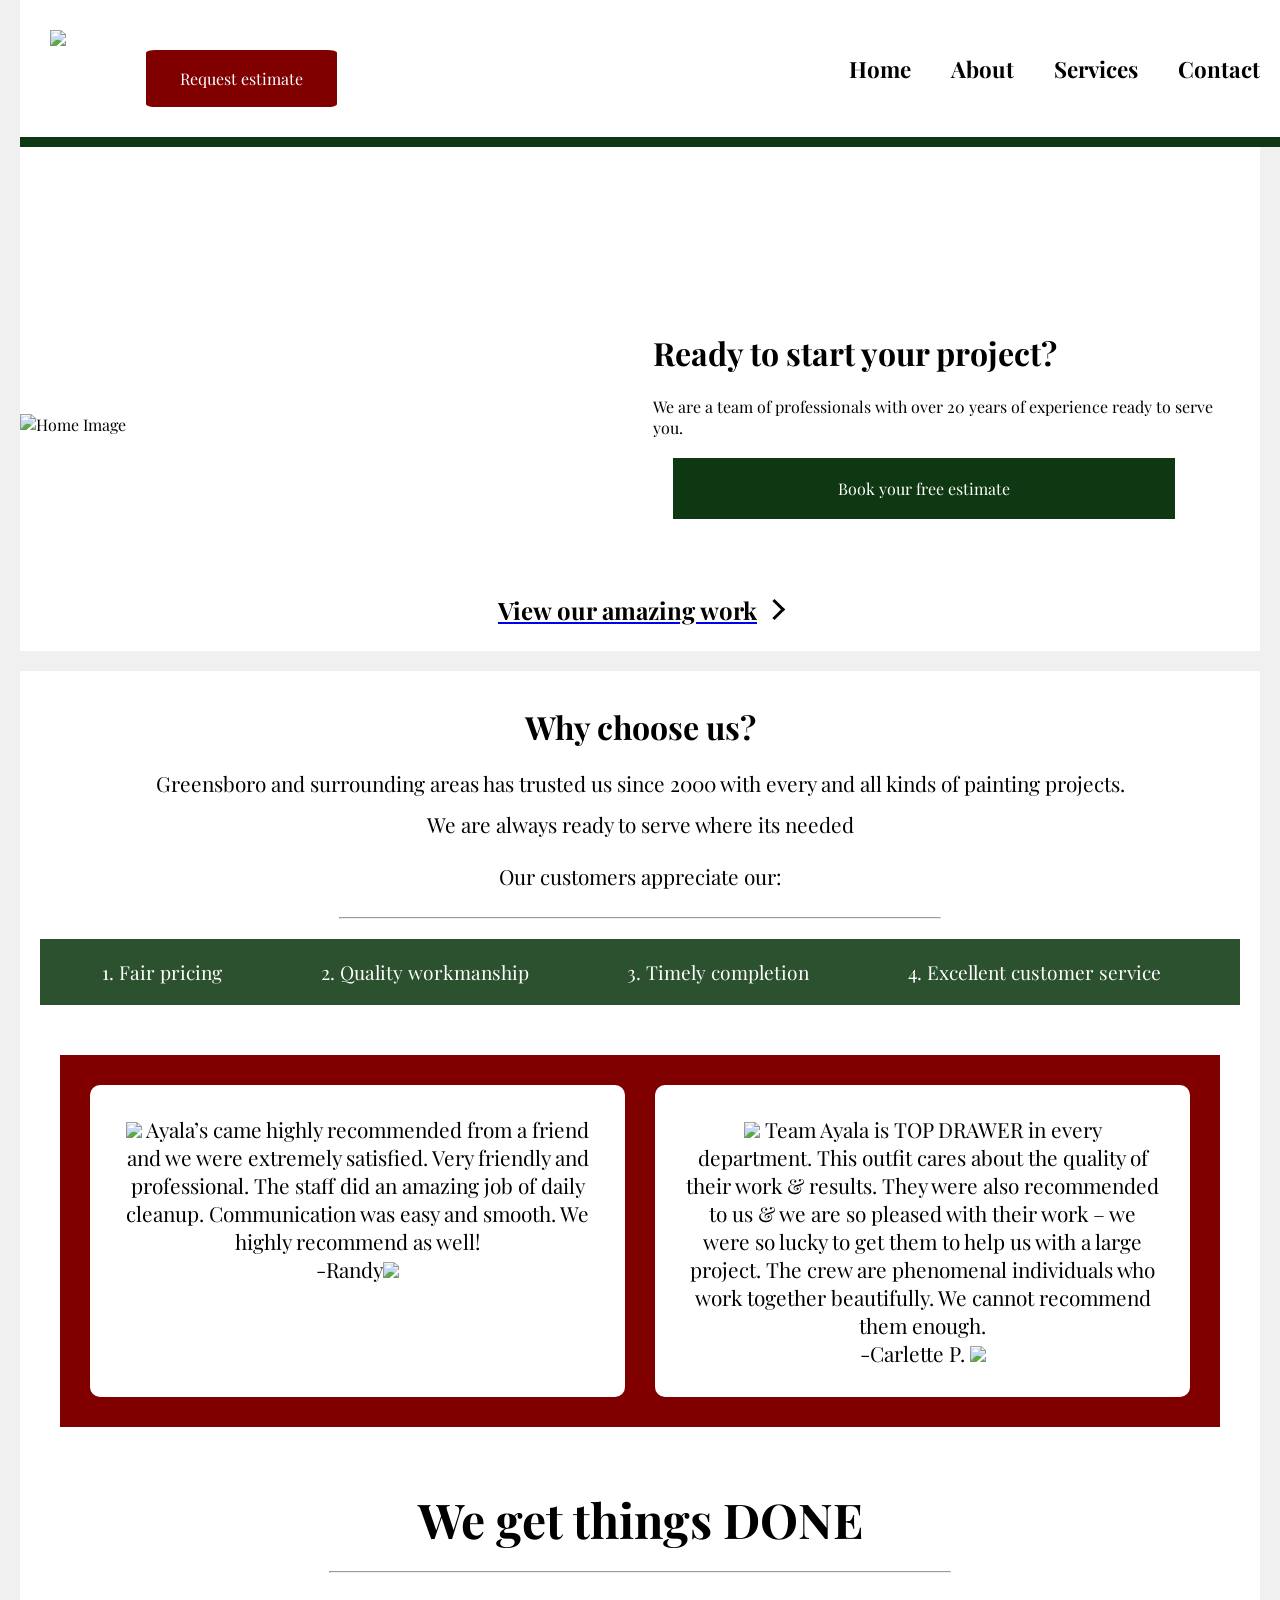
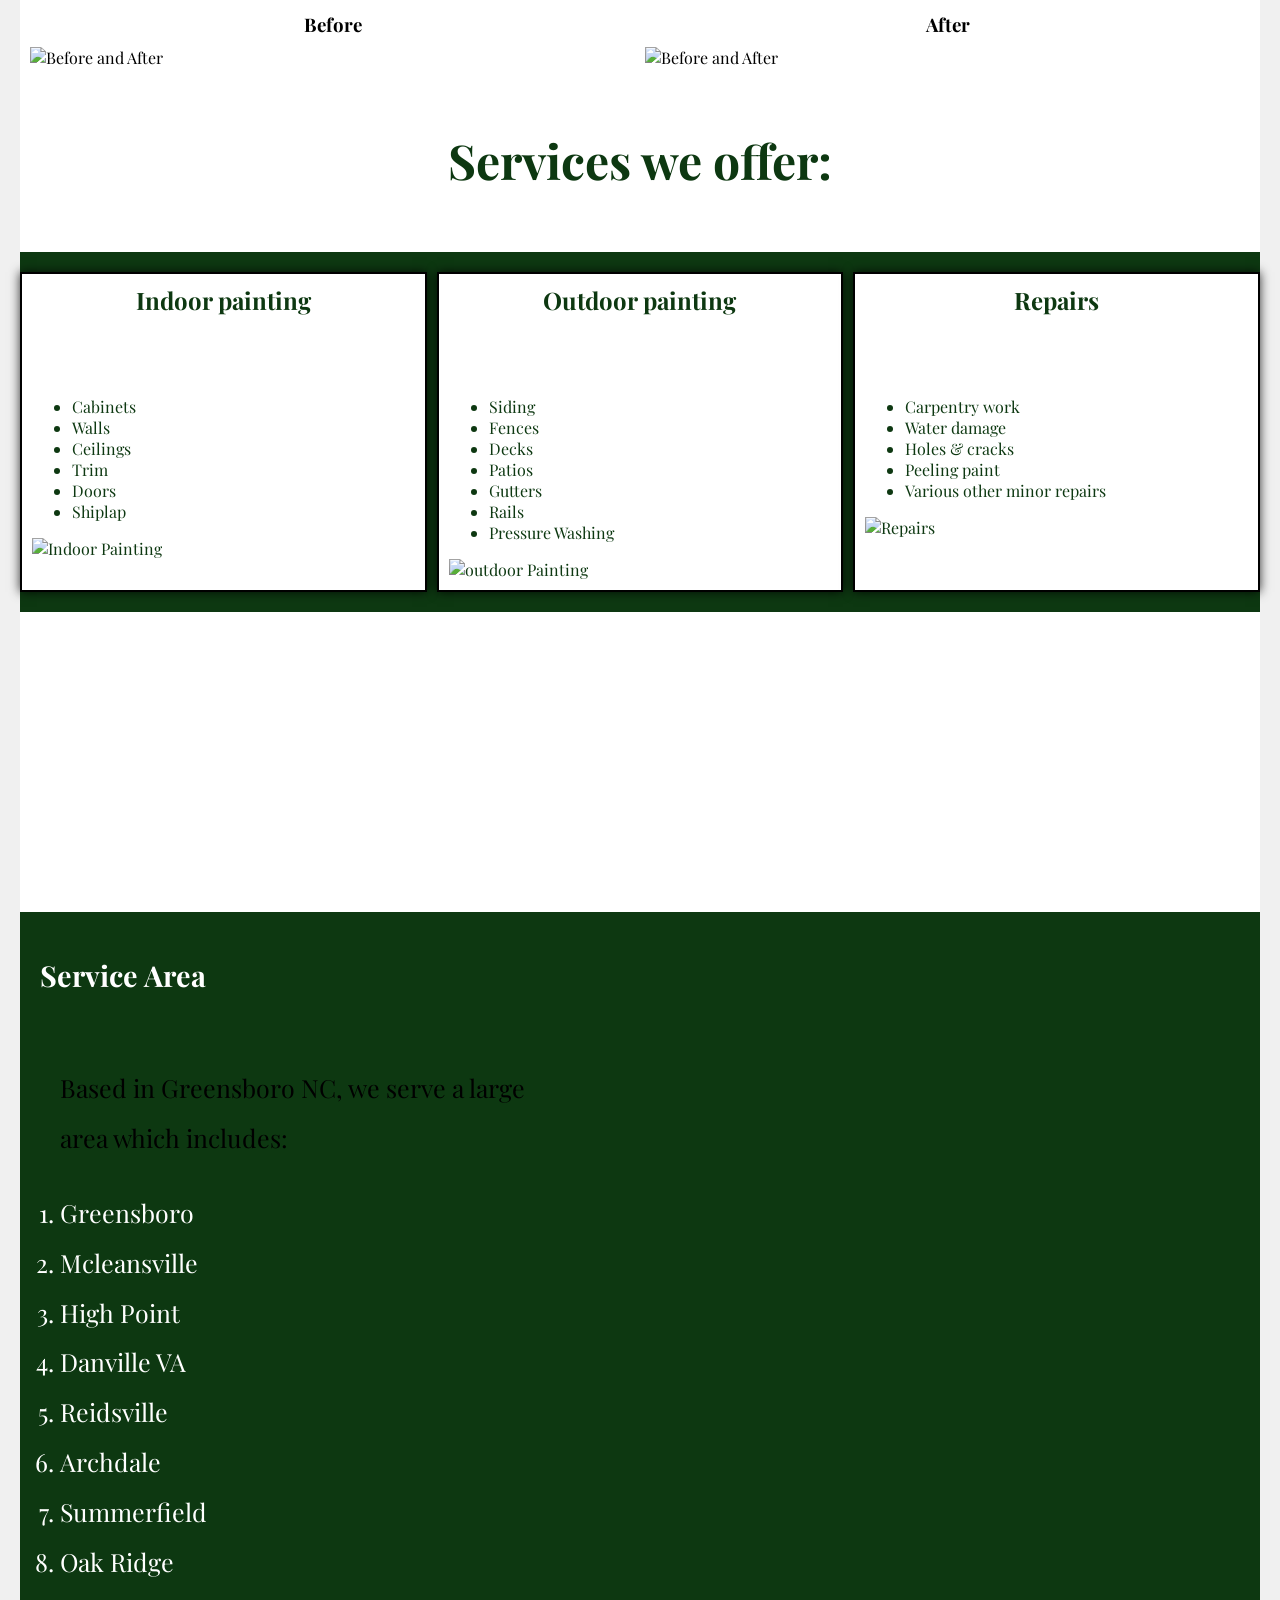
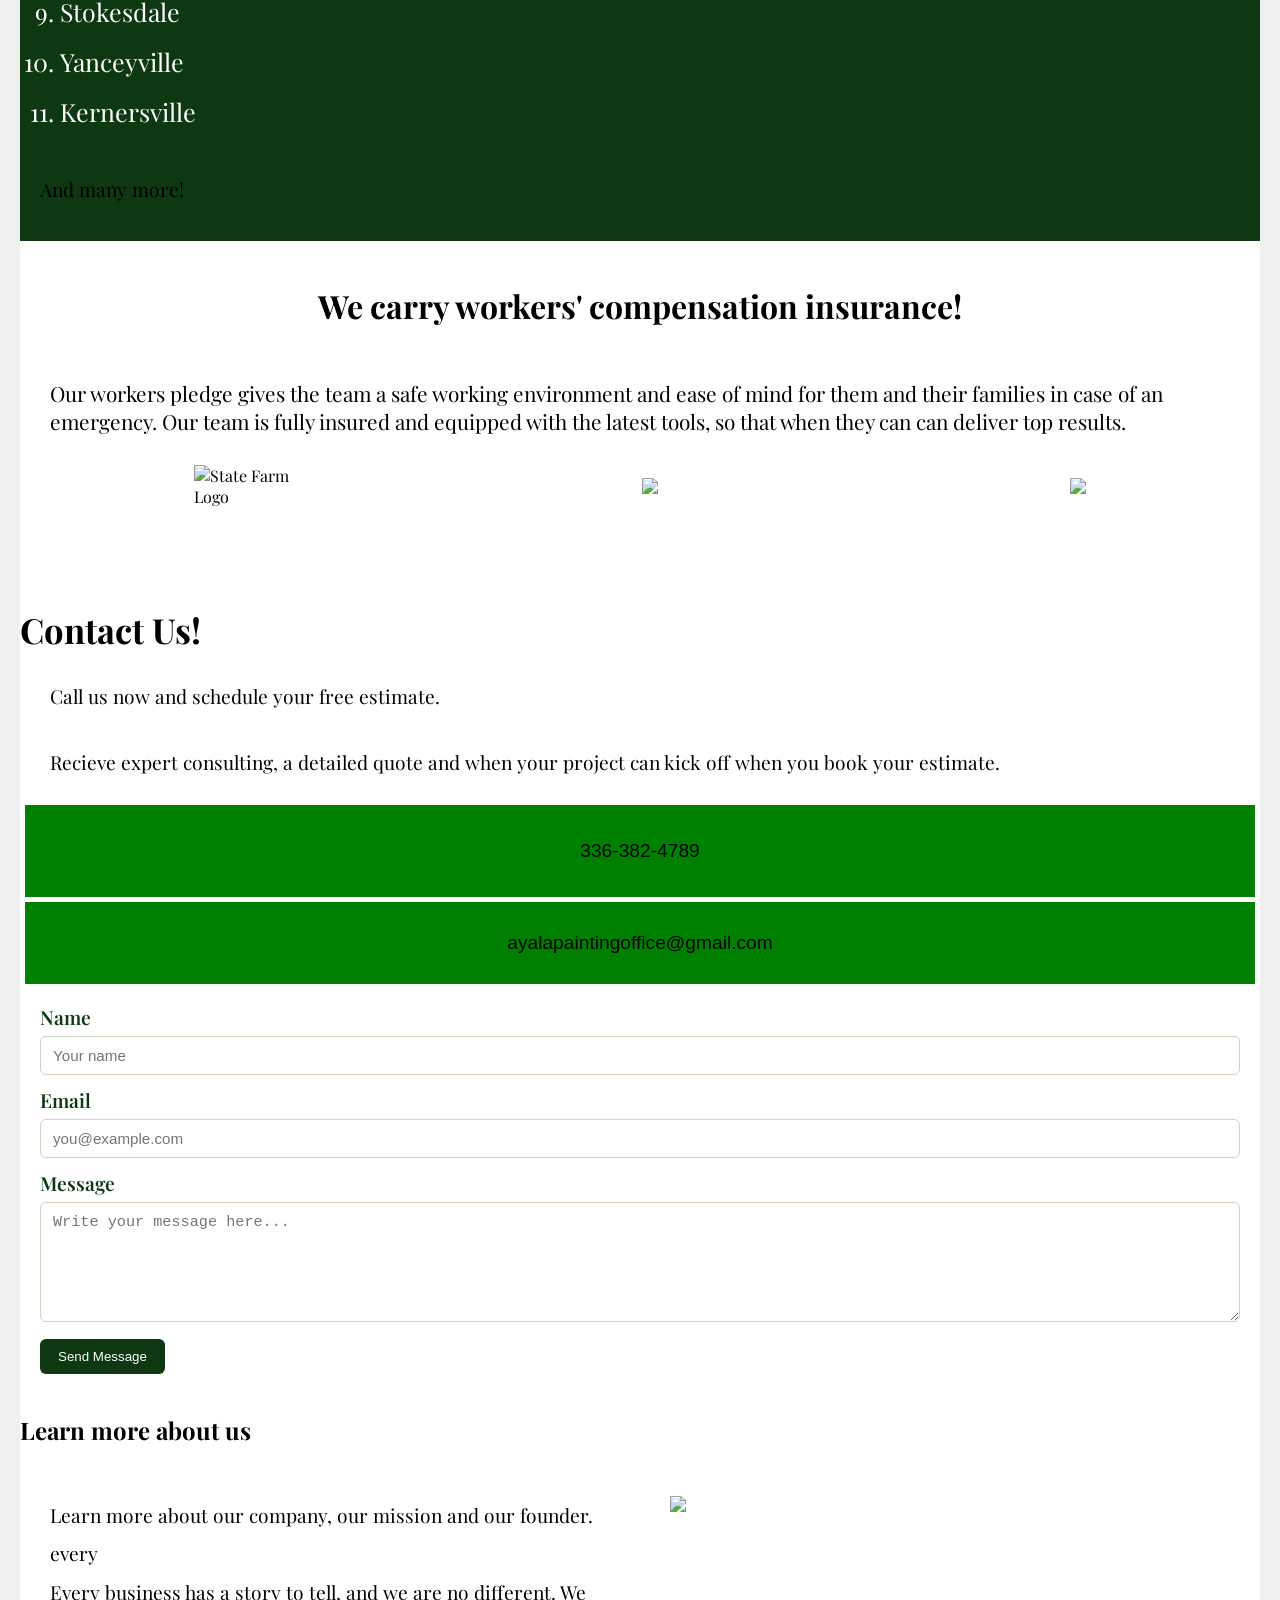
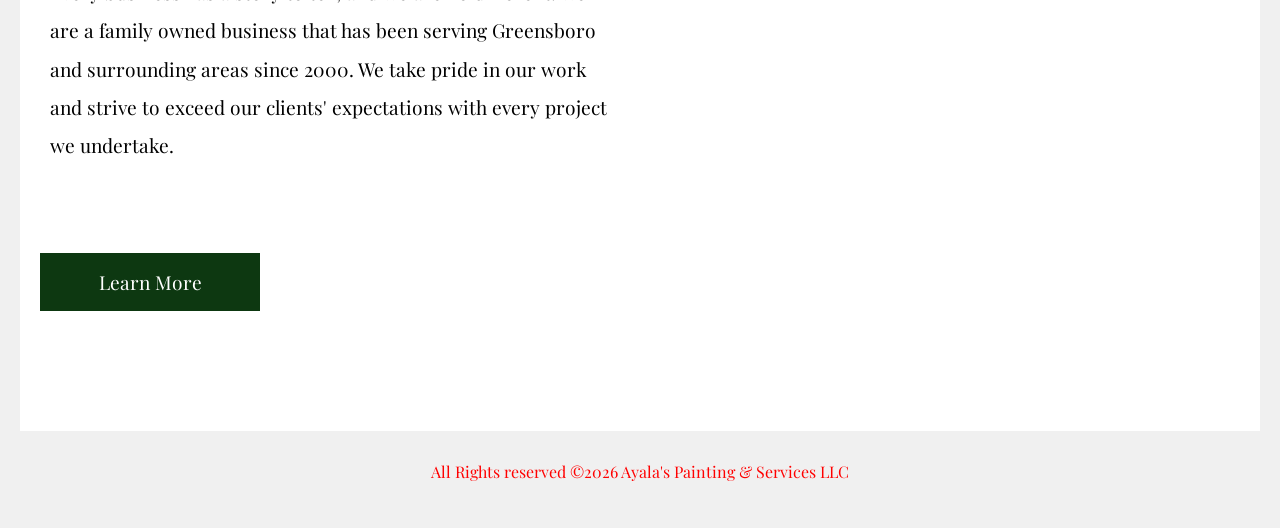
==== index.html @ 80e7174f "Oct 19, 2026, 1:55 PM" ====
<!DOCTYPE html>
<html lang="en">
<head>
    <meta charset="UTF-8">
    <meta name="viewport" content="width=device-width, initial-scale=1.0">
    <title>Ayala's Painting and Services | Serving Greensboro and Surrounding Areas</title>
    <!-- Link to external CSS stylesheet -->
    <link rel="stylesheet" href="styles.css">
    <link rel="preconnect" href="https://fonts.googleapis.com">
<link rel="preconnect" href="https://fonts.gstatic.com" crossorigin>
<link href="https://fonts.googleapis.com/css2?family=Playfair+Display:ital,wght@0,400..900;1,400..900&display=swap" rel="stylesheet">
<link rel="preconnect" href="https://fonts.googleapis.com">
<link rel="preconnect" href="https://fonts.gstatic.com" crossorigin>
<link href="https://fonts.googleapis.com/css2?family=Montserrat:ital,wght@0,100..900;1,100..900&family=Playfair+Display:ital,wght@0,400..900;1,400..900&display=swap" rel="stylesheet">
<link rel="icon" href="favicon-32x32.png" type="image/x-icon">
</head>
<!-- Google tag (gtag.js) -->
<script async src="https://www.googletagmanager.com/gtag/js?id=G-82DNTPG3P6"></script>
<script>
  window.dataLayer = window.dataLayer || [];
  function gtag(){dataLayer.push(arguments);}
  gtag('js', new Date());

  gtag('config', 'G-82DNTPG3P6');
</script>
<body>
    <script src="https://cdn.jsdelivr.net/npm/bootstrap@5.3.8/dist/js/bootstrap.bundle.min.js" integrity="sha384-FKyoEForCGlyvwx9Hj09JcYn3nv7wiPVlz7YYwJrWVcXK/BmnVDxM+D2scQbITxI" crossorigin="anonymous"></script>

<div id="header">
    <div class="logo-container">
        <div class="logo-text">
<a href="index.html">
        <img href="index.html"class="logo"src="desktop-luis-ayalaaps-official-repo/foldername/compressedimages%20/tinified/officiallogo%20copy.jpeg" width="100%"></a>

 </div>
 <div class="book-now">
     <a href="contact-us.html">Request estimate</a>
 </div>
 </div>
   
<div class="nav-bar">
    <button class="nav-toggle" type="button" aria-expanded="false" aria-controls="site-nav">
        <span></span>
        <span></span>
        <span></span>
    </button>
    <ul id="site-nav">
        <li><a href="index.html">Home</a></li>
        <li><a href="about-page.html">About</a></li>
        <li><a href="services.html">Services</a></li>
        <li><a href="contact-us.html">Contact</a></li>
    </ul>
</div>



</div>
<div id="home">
   
<img class="home-page-img"src="desktop-luis-ayalaaps-official-repo/foldername/home-image 2.jpg" alt="Home Image" width="100%">
    
    <div class="home-text">
        <h1> Ready to start your project?</h1>
    <textbox> We are a team of professionals with over 20 years of experience ready to serve you.</textbox>
<p class="estimate-btn">Book your free estimate</p>
</div>


</div>
<a href="services.html">
<div class="view-projects">
    <h2> View our amazing work</h2>
  <div class="icon"> 
</div>
</div>
</a>

<section id="main-content">
    <div class="why-choose-us"> 
   <h2>Why choose us? </h2>
  <p> Greensboro and surrounding areas has trusted us since 2000 with every and all kinds of painting projects. <br>We are always ready to serve where its needed </p>
  <p> Our customers appreciate our:
    <hr>
    
    <ul><li>Fair pricing</li>
    <li>Quality workmanship</li>
    <li>Timely completion</li>
    <li>Excellent customer service</li></ul></p>
    <div class="review-container">
    <div class="review">
        <img src="desktop-luis-ayalaaps-official-repo/foldername/compressedimages%20/tinified/opening%20quote%20copy.png">
        Ayala’s came highly recommended from a friend and we were extremely satisfied. Very friendly and professional. The staff did an amazing job of daily cleanup. Communication was easy and smooth. We highly recommend as well! <br><span> -Randy</span><img src="desktop-luis-ayalaaps-official-repo/foldername/compressedimages%20/tinified/closing%20quote%20copy.png"></div>
        
    <div class="review">
        <img src="desktop-luis-ayalaaps-official-repo/foldername/compressedimages%20/tinified/opening%20quote%20copy.png">
        Team Ayala is TOP DRAWER in every department. This outfit cares about the quality of their work & results. They were also recommended to us & we are so pleased with their work – we were so lucky to get them to help us with a large project. The crew are phenomenal individuals who work together beautifully. We cannot recommend them enough. <br> <span> -Carlette P.</span>
    <img src="desktop-luis-ayalaaps-official-repo/foldername/compressedimages%20/tinified/closing%20quote%20copy.png">
    </div>
</div>    
</div>
<div class="after-quote">
          <p class="commitment"> We get things <span>DONE</span></p>
    <hr> 
    <div class="before-after">
  
        <h3> Before</h3>
        <div><img src="desktop-luis-ayalaaps-official-repo/foldername/compressedimages%20/tinified/img-9%20copy.jpg" alt="Before and After" width="100%"></div>
   <h3> After</h3>
        <div><img src="desktop-luis-ayalaaps-official-repo/foldername/compressedimages%20/tinified/img-10%20copy.jpg" alt="Before and After" width="100%"></div>
    </div>
    </div>
      <h2 class="service-title">Services we offer:</h2>
    
<div  class="services-list">

   
        <div>
             <a href="services.html">
    <h3> Indoor painting</h3>
<ul> 
    <li> Cabinets</li>
    <li> Walls</li>
    <li> Ceilings</li>
    <li> Trim</li>
    <li> Doors</li>
    <li> Shiplap </li>
    </ul>
    <div>
        <img src="desktop-luis-ayalaaps-official-repo/foldername/compressedimages%20/tinified/img-11%20copy.jpg" alt="Indoor Painting">
        </div>
    </a>
    </div>


<div>
    <a href="services.html">
    <h3> Outdoor painting</h3>
<ul> 
    <li> Siding</li>
    <li> Fences</li>
    <li> Decks</li>
    <li> Patios</li>
    <li> Gutters</li>
    <li> Rails</li>
    <li>Pressure Washing </li>
    </ul>
    <div>
    <img src="desktop-luis-ayalaaps-official-repo/foldername/compressedimages%20/tinified/img-8%20copy.jpg" alt="outdoor Painting" >
    </a>
</div>
</a>
</div>
   
<div>
     <a href="services.html">
    <h3> Repairs</h3>
    <ul>
        <li> Carpentry work</li>
        <li> Water damage</li>
        <li> Holes & cracks</li>
        <li> Peeling paint</li>
        <li> Various other minor repairs</li>
    </ul>
    <div><img src="desktop-luis-ayalaaps-official-repo/foldername/compressedimages%20/tinified/img-12%20copy.jpg" alt="Repairs" width="50%"></div>
 </a>
</div>


    </div>
    <div class="service-area-container">
    <div class="service-area">
        <h2>Service Area</h2>
      <ul>
         <p>Based in Greensboro NC, we serve a large area which includes: 
        
            <li>Greensboro</li>
            <li>Mcleansville</li>
            <li>High Point</li>
            <li>Danville VA</li>
            <li>Reidsville</li>
            <li>Archdale</li>
            <li>Summerfield</li>
            <li>Oak Ridge</li>
            <li>Stokesdale</li>
            <li>Yanceyville</li>
            <li>Kernersville</li>

        </ul>
       </p>
       <p> And many more!</p>
       </div>
            <div class="service-map">

            <iframe src="https://www.google.com/maps/embed?pb=!1m18!1m12!1m3!1d3302.187155882168!2d-79.8100916847829!3d36.07204208002086!2m3!1f0!2f0!3f0!3m2!1i1024!2i768!4f13.1!3m3!1m2!1s0x88532c5e7a8b6eeb%3A0x5c7b8e6e6e6e6e6e!2sGreensboro%2C%20NC%2C%20USA!5e0!3m2!1sen!2sin!4v1697041234567" style="border:0;" allowfullscreen="" width="650px" height="650px" loading="lazy" referrerpolicy="no-referrer-when-downgrade"></iframe>



            
    </div>
    </div>
      
           <div class="insurance"> 
        <h4> We carry workers' compensation insurance!</h4>
        <p> Our workers pledge gives the team a safe working environment and ease of mind for them and their families in case of an emergency. Our team is fully insured and equipped with the latest tools, so that when they can can deliver top results.  </p>
  <div class="business-icons">
    <img src="desktop-luis-ayalaaps-official-repo/foldername/compressedimages%20/tinified/state-farm-logo-5%20copy.svg" alt="State Farm Logo" width="100px">
<img src="desktop-luis-ayalaaps-official-repo/foldername/compressedimages%20/tinified/bmic-logo-main%20copy.svg"width="80px"> 
<img src="desktop-luis-ayalaaps-official-repo/foldername/compressedimages%20/tinified/sw-logo-header-up%20copy.png" >
</div>
    
<div class="contact-container">
    <div class="contact-text"> 
   <h6>Contact Us!</h6>
    <p>

Call us now and schedule your free estimate.</p> 
 <p> Recieve expert consulting, 
a detailed quote and when your project can kick off when you book your estimate. </p> 
<div class="phone"><p> <a href="tel:+1336-382-4789">336-382-4789</a> </p></div>


<div class="email-2"> <a href="contact-us.html">ayalapaintingoffice@gmail.com</a></div>

<form class="contact-form" action="https://formspree.io/f/xkolzppe/" method="POST">
    <div>
        <label for="name">Name</label>
        <input type="text" id="name" name="name" placeholder="Your name" required minlength="2">
    </div>
    <div>
        <label for="email">Email</label>
        <input type="email" id="email" name="email" placeholder="you@example.com" required>
    </div>
    <div>
        <label for="message">Message</label>
        <textarea id="message" name="message" placeholder="Write your message here..." required></textarea>
    </div>
    <button type="submit">Send Message</button>
</form></div>




</div> 


 

<h2> Learn more about us</h2>
<div class="about-us"> 
    
    <p>Learn more about our company, our mission and our founder.
    every <br>
    Every business has a story to tell, and we are no different. We are a family owned business that has been serving Greensboro and surrounding areas since 2000. We take pride in our work and strive to exceed our clients' expectations with every project we undertake. <br> <br>
    </p>
    

    <img src="desktop-luis-ayalaaps-official-repo/foldername/compressedimages%20/tinified/familyphoto1%20copy.jpeg" width="200px">
    <a href="about-page.html"> 
<div class="about-btn" href="contact-us.html"> 
    <p> Learn More </p>
</div>
</a>
</div>


</section>


      




    <!-- Link to external JavaScript file -->
    <script src="script.js"></script>
</body>
<footer> 
    <p>All Rights reserved ©2026 Ayala's Painting & Services LLC</p>
</footer>
</html>
---- styles.css ----
body{
    font-family: 'Playfair Display', serif;
    margin: auto;
    max-width: 100%;
    padding: 20px;
    background-color: #f0f0f0;
    color: black;
    padding-top: 140px;

}
footer p{
    text-align: center;
    font-size: 1em;
    color: red;
    padding: 10px;
}
p{
    color: black;
    
}




.about-us a{
    text-decoration: none;
}
.about-us{
    padding-bottom: 100px;
}



.nav-bar a{
    text-decoration: none;

    color: black;
    padding: 10px ;
    margin:10px;
    font-weight: bold;
  
    width: 20px;
   



}

.nav-bar a:hover{
   background-color: #0d3811;
   color: white;
  transition: .2s ease-in-out;
  width: 30px;
  



}
#main-content{
    background: white;
    margin: 20px;
    width: 100%;
   


}
.navbar a::after{
    content: "";
    display: block;
    width: 0;
    height: 2px;
    background-color: #0d3811;
   transition: transform 1s ease-in-out;
   
   

}
.nav-bar{
    display: flex; 
    justify-content: space-evenly;
    font-size: 1.4em;
    margin: auto;
    margin-right: 20px;
}

.nav-bar ul{
    list-style-type: none;
    display: flex;
    margin: 0 auto;
}
.view-projects h2{
   text-decoration: none;
   color: black;
 

}

.nav-toggle {
    display: none;
    border: none;
    background: transparent;
    padding: 0.4rem;
    cursor: pointer;
}

.nav-toggle span {
    display: block;
    width: 24px;
    height: 2px;
    background-color: #0d3811;
    margin: 4px 0;
}

 #header{
    display: flex;
    background-color: white;
    margin: 0;
    border-bottom: 10px solid #0d3811;
    position: fixed;
    top: 0;
   width: 100%;
   z-index: 100;



}
.logo-container{
    display: flex;
    margin: 10px;
    padding: 10px;
  

}
.logo-container p{
    font-size: 1.5em;
    font-weight: bold;
    color: #0d3811;
    margin: 10px;
    padding: 10px;
   display: flex;
    justify-content: center;
    align-items: center;

}
.logo-container .book-now{
    margin-left: 10px;
    padding: 10px;
    display: flex;
    justify-content: center;
    align-items: center;
    object-fit: contain;

}
.logo-container  img{
    width: 12em;
    height: auto;
    margin: 0 auto;
    padding: 10px;
}

#header h1{
    margin: 0;
    font-size: 1.5em
}
#home{
   padding: 0px;
   margin: 0px;

    background-color: white;
    padding-top: 140px;
    
 
}
.view-projects h2{
    text-decoration: none;
    color: black;
}

.about-page {
    padding: 8rem 2rem 3rem;
    max-width: 1200px;
    margin: 0 auto;
}

.about-hero {
    display: grid;
    grid-template-columns: 1.2fr 0.8fr;
    gap: 2rem;
    align-items: center;
    background: white;
    padding: 2.5rem;
    border-radius: 20px;
    box-shadow: 0 12px 30px rgba(13, 56, 17, 0.12);
}

.about-text .eyebrow {
    text-transform: uppercase;
    letter-spacing: 0.2em;
    color: #0d3811;
    font-weight: 700;
    font-size: 0.8rem;
    margin-bottom: 0.5rem;
}

.about-text h1 {
    font-family: 'Montserrat', sans-serif;
    font-size: clamp(2rem, 4vw, 3rem);
    color: #0d3811;
    margin: 0 0 1rem;
}

.about-intro {
    font-size: 1.05rem;
    color: #4b4b4b;
    line-height: 1.8;
    margin-bottom: 1.5rem;
}

.about-meta {
    display: grid;
    grid-template-columns: repeat(3, minmax(0, 1fr));
    gap: 1rem;
}

.about-meta div {
    background: #f3f7f1;
    border-left: 4px solid #0d3811;
    padding: 1rem;
    border-radius: 10px;
}

.about-meta strong {
    display: block;
    font-size: 1.25rem;
    color: #0d3811;
    margin-bottom: 0.25rem;
}

.about-meta p {
    margin: 0;
    color: #4b4b4b;
}

.about-photo img {
    width: 100%;
    height: 100%;
    min-height: 320px;
    object-fit: cover;
    border-radius: 20px;
    box-shadow: 0 10px 25px rgba(0, 0, 0, 0.12);
}

.about-details {
    display: grid;
    grid-template-columns: repeat(3, minmax(0, 1fr));
    gap: 1.2rem;
    margin-top: 2rem;
}

.about-detail {
    background: white;
    padding: 1.5rem;
    border-radius: 16px;
    box-shadow: 0 10px 25px rgba(13, 56, 17, 0.08);
}

.about-detail h2 {
    font-family: 'Montserrat', sans-serif;
    font-size: 1.2rem;
    color: #0d3811;
    margin-top: 0;
    margin-bottom: 0.75rem;
}

.about-detail p,
.about-detail li {
    color: #4b4b4b;
    line-height: 1.7;
}

.about-detail ul {
    padding-left: 1.2rem;
    margin: 0;
}





.service-title{
    text-align: center;
    font-size: 3em;
    margin: 40px;
    padding: 20px;
    color: #0d3811;

 
    
}

.home-page-img{
    width: 50%;

}
#home{
    display: flex;
    justify-content: center;
    align-items: center;
}
.view-projects{
    background-color: white;
  


margin-top: 0 auto;
padding: 5px 5px;
display: flex;
justify-content: center;
align-items: center;



}
.view-projects:hover{
    background-color: white;
    box-shadow: 0 0 10px rgba(0, 0, 0, 0.5);
    border: 2px solid #0d3811;
    transition: .2s ease-in-out;
    
}

.icon {
border: solid black;  border-width: 0 3px 3px 0;  display: inline-block;  padding: 6px;  transform: rotate(-45deg);
display: flex;
align-items: center;

justify-content: center;
margin-left: 10px;


}
.icon:hover{
    animation: slideRight 1.2s ease-in-out;
    animation-fill-mode: forwards;
}

@keyframes slideRight {
  from {
    transform: translate(0);
  }
  to {
    transform: translate(10px);
     /* Adjust distance as needed */
  }
}
.estimate-btn{
    background-color: #0d3811;
    color: white;
    border: none;
    padding: 20px;
    margin: 20px;
    cursor: pointer;
    text-align: center;
    width: 80%;

}
.home-text{
font-size: 1em;
font-weight: normal;
margin: 20px;
padding: 10px;
}
.estimate-btn:hover{
    background-color: white;
    color: #0d3811;
  border:none;
  box-shadow: 0 0 10px rgba(0, 0, 0, 0.5);
  transform:   scale(1.0);
  transition: .2s ease-in-out;
  


}
.book-now a{
    background-color: #800000;
    border-radius: 5%;
  
  
    text-decoration: none;
    color: white;
display: flex;  justify-content: space-between;  align-items: center;  padding: 1rem 2rem;
margin-top: 20px;
margin-left: 50px;
border: 2px solid #800000;
}




























    




.book-now a:hover{
    background-color: white;
    color: #800000;
    transition: ease .2s;
    
    
}

.why-choose-us{
    background-color: #fff;
    margin: 20px 0;
    padding: 20px;

   




}
.why-choose-us h2{
    text-align: center;
font-size: 2em;

line-height: 1em;
margin: 20px;




}
.why-choose-us p{
    line-height: 2em;
    font-weight: normal;
    font-size: 1.3em;
    margin: 10px 0;
    text-align: center;
    color: black;

}
.why-choose-us ul{
    display: flex;
    justify-content: space-around;
    align-items: center;
    margin: auto;
    list-style-type: bullet;
    padding: 20px;
    margin: 0 auto;
    margin-bottom: 50px;
    background-color: #0d3811DF;
    color: white;
    

}
.why-choose-us ul li{
    font-size: 1.2em;
margin: 0 20px;
align-items: center;


}
.review-container{
    display: grid;
    grid-template-columns: 1fr 1fr;
    background-color: #800000;
    margin: 20px;
    padding: 20px;
    gap: 10px;
   height: auto;

   



}
.review{
    background-color: white;
    color: black;
    text-align: center;
    padding: 30px;
    margin: 10px;
    font-size: 1.3em;
      border-radius: 10px;



}



.business-icons{
    display: flex;
    justify-content: space-around;
    align-items: center;
    margin-top: 20px;
    margin: auto;
    margin-bottom: 100px;

}
.commitment{
    font-weight: bold;
    font-size: 3em;
    text-align: center;

margin: 10px;

}
hr{
    width: 50%;
    margin: 20px auto;
}
.commitment > span{
font-weight: bold;

}

.image-gallery{
width: 100%;
height: 100%;
display: grid;
grid-template-columns: 1fr 1fr 1fr;
grid-template-rows: 1fr 1fr 1fr;
gap: 10px;



}
.logo{
    margin: 5px;

}

#main-content{
    margin: 20px 0;
    

}

.our-services > h2{
font-size: 2em;
text-align: center;
margin-bottom: 100px;
line-height: 1.5;
margin-top: 200px;



}

 .services-list{
    margin: auto;
    display: grid;
    grid-template-columns: 1fr 1fr 1fr;
    grid-template-rows: 1fr;
    gap: 10px;
    margin-bottom: 300px;
    background-color: #0d3811;
    width: 100%;
    height: 100%;
    padding-top: 20px;
    padding-bottom: 20px
    ;
    
    
}
.services-list > div{
border: 2px solid black;
padding: 10px;
box-shadow: 0 0 10px rgba(0, 0, 0, 0.8);
font-weight: normal;
background-color: white;





}

.services-list > div:hover{
    background-color: #f0f0f0;
    box-shadow: 0 0 10px rgba(177, 25, 25, 0.5);
    transition: .2s ease-in-out;
    transform: scale(.95);
    border: 2px solid #800000;
    
}

.services-list  img{

width: 100%;
height: 100%;

margin: 0 auto;




}
.services-list h3{
    font-size: 1.5em;
    text-align: center;
    margin: auto;
    margin-bottom: 80px;

}


 .services-list li{
    margin: auto;
  
 }
.before-after{
    display: grid;
    grid-template-columns: 1fr 1fr;
    grid-template-rows: 1fr ;
    column-gap: 10px;
    margin: 10px;

    
    
}
.before-after img{
    width: 100%;
    height: auto;
    margin: 0 auto;
}
.before-after > h3{
   grid-row-start: 1;
   text-align: center;
   margin-bottom: 10px;
}


.insurance h4{
    font-size: 2em;
    text-align: center;
}
.insurance p{
    margin-bottom: 175px;
    font-size: 1.3em;
    margin: 20px;
    padding: 10px;


}

.contact-container{
    font-size: 1.2em;
    margin: 0;
    background-color: #0d3811;
    padding: 0px;
    display: grid;
    grid-template-columns: 1fr;
    grid-template-rows: auto;
    width: 100%;

}

.contact-container h6{
    font-size: 1.8em;
    margin: auto;
    padding: auto;
    

}



.contact-container p{
  
font-size: 1em;


}

.contact-container .contact-text{
    background-color: white;
   
    margin: 0;


}

.contact-container .contact-form {
    display: grid;
    columns: 1fr;
    rows: auto;
    gap: 12px;
    margin: 20px;
}

.contact-container .contact-form label {
    display: block;
    font-weight: 600;
    margin-bottom: 6px;
    color: #0d3811;
}

.contact-container .contact-form input,
.contact-container .contact-form textarea {
    width: 100%;
    padding: 10px 12px;
    border: 1px solid #cbd5c0;
    border-radius: 6px;
    box-sizing: border-box;
    font-size: 0.95rem;
}

.contact-container .contact-form textarea {
    min-height: 120px;
    resize: vertical;
}

.contact-container .contact-form button {
    width: fit-content;
    padding: 10px 18px;
    border: none;
    border-radius: 6px;
    background-color: #0d3811;
    color: white;
    cursor: pointer;
}

.phone{
    background: green;
    font-family: sans-serif;
    color: white;
    text-align: center;
    padding: 5px;
    margin: 5px;
    

}
.phone a{
    text-decoration: none;
    color: black;
}

.email-2{
    background: green;
    font-family: sans-serif;
    color: white;
    text-align: center;
    padding: 30px;
    margin: 5px;


}
.email-2 a{
    text-decoration: none;
    color: black;
}
.email-2:hover{
    background-color: white;
    color: red;
    transition: .2s ease-in-out;
    box-shadow: 0 0 10px rgba(0, 0, 0, 0.5);
}
.phone:hover{
    background-color: white;
    color: green;
    transition: .2s ease-in-out;
    box-shadow: 0 0 10px rgba(0, 0, 0, 0.5);
}





.service-area-container iframe{
   

    border: none;
    margin: auto;
    padding: auto;
    margin-top: 20px;

}
.service-area ul{
    list-style-type: bullet;
    margin: auto;
    padding: 20px;
    font-size: 1.3em;
    line-height: 2em;

}
.service-area-container{
    display: grid;
    grid-template-columns: 1fr 1fr;
    grid-template-rows: 1fr;
    gap: 10px;
    justify-content: center;
    align-items: center;
    margin: auto;
    padding: 20px;
        background-color: #0d3811;
    color: white;
   
  
  
    font-size: 1.2em;
}
.services-list a{
    text-decoration: none;
    color: #0d3811;
}
.our-services h2{
    background-color: #800000;
    color: white;
    margin: 5px;
    margin-bottom: 20px;
    padding: 10px;
    margin-top: 200px;

}

.about-us h2{
    background-color: #800000;
    color: white;
    margin: 5px;
    margin-bottom: 20px;
    padding: 10px;
    margin-top: 200px;

}
.about-us p{
    font-size: 1.2em;
    line-height: 2em;
    margin: 20px;
    padding: 10px;
    background-color: smokewhite;
}
.about-btn p{
    background-color: #0d3811;
    color: white;
    padding: 10px;
    margin: 20px;
    text-align: center;
    width: 200px;
}
.about-btn p:hover{
    background-color: white;
    color: #0d3811;
    transition: .2s ease-in-out;
    box-shadow: 0 0 10px rgba(0, 0, 0, 0.5);
}

.about-us img{
    width: 80%;
    height: auto;
    margin: 20px;
    padding: 10px;
}
.about-us{
    display: grid;
    grid-template-columns: 1fr 1fr;
}

@media screen and (min-width: 400px) and (max-width: 768px) {
    html {
        font-size: 16px;
    }

    body {
        margin: 0;
        padding: 140px 0 0;
        min-width: 0;
    }

    img, picture, video, iframe, embed, object {
        max-width: 100%;
        height: auto;
    }

    #header {
   display: grid;
   columns: 1fr;
   rows: auto;

    }
   
    

    .logo {
        max-width: 180px;
        width: auto;
        margin: 0;
    }

    .book-now {
        display: flex;
        justify-content: center;
        align-items: center;
        width: 100%;
        text-align: center;
        position: relative;
        z-index: 101;
    }
    #header{
 display: grid;

    }
    .logo-container{
        display: grid;
        grid-template-columns: 1fr 1fr;
        grid-template-rows: auto;
        gap: 10px;
        align-items: center;
        justify-content: center;
        margin: 0 auto;
        padding: 0.5rem 1rem;
    }
    .logo-container p {
        font-size: 1.2rem;
        margin: 0;
        padding: 0;
    }
    .logo-container img {
        max-width: 150px;
        width: auto;
        margin: 0 auto;
    }
    .logo-text {
        display: flex;
        flex-direction: column;
        align-items: center;
        justify-content: center;
        font-size: 1rem;
        margin-top: 0;
        padding: 0;
   

    }

    .book-now a {
        width: auto;
        padding: 0.8rem 1rem;
        margin: 0.5rem auto;
        display: inline-block;
    }

    .nav-bar {
        width: 100%;
        margin: 2px;
        
        flex-direction: column;
        align-items: flex-end;
    }

    .nav-toggle {
        display: block;
        margin: 0.5rem;
      
    }
    .nav-bar button{
        margin-right: 40px;

    }

    .nav-bar ul {
        display: none;
        flex-direction: column;
        width: 100%;
        gap: 0.35rem;
        padding: 0.5rem 0 0;
        margin: 0;
    }

    .nav-bar.open ul {
        display: flex;
        margin: 0;
        align-items: left;
        ;

    }

    .nav-bar li {
        margin: 0;
    }

    .nav-bar a {
        padding: 0.75rem 1rem;
        margin: 0;
        font-size: 1rem;
        display: flex;
        justify-content: center;
    }

    #home {
        display: flex;
        flex-direction: column;
        align-items: center;
        text-align: center;
        padding: 1rem;
    }

    .home-page-img {
        width: 100%;
    }

    .home-text {
        width: 100%;
        padding: 1rem;
    }

    .estimate-btn,
    .about-btn p,
    .book-now a {
        width: 50%;
        max-width: 100%;
        margin: 0.5rem auto;
        display: flex;
        justify-content: center;
        
        

    }
   

       
    .logo-container {
        display: flex;
       flex-direction: row;
        justify-content: space-between;
        align-items: center;
        width: 100%;
        margin: 0 auto;
        padding: 0.5rem 1rem;

    }

    .service-title,
    .why-choose-us h2,
    .insurance h4,
    .contact-container h6,
    .about-us h2 {
        font-size: clamp(1.4rem, 4vw, 2rem);
    }

    .review-container {
        grid-template-columns: 1fr;
        padding: 1rem;
        margin: 1rem 0;
    }

    .before-after {
        grid-template-columns: 1fr;
    }

    .before-after > h3,
    .before-after > div {
        grid-column: 1;
        text-align: center;
        grid-row: auto;
    }

    .services-list {
        grid-template-columns: 1fr;
        gap: 1rem;
        margin-bottom: 2rem;
        padding: 0;
    }

    .services-list > div {
        max-width: 100%;
        margin: 20px;
        
    }
    .services-list li{
        font-size: 1.3rem;
        line-height: 1.5;
  display: inline-block;
      
        margin-left: 1rem;
        margin-bottom: 0.5rem;

        
    }
 

    .service-area-container,
    .contact-container,
    .about-us,
    .why-choose-us ul,
    .image-gallery {
        grid-template-columns: 1fr;
    }

    .service-area-container {
        padding: 1rem;
        gap: 1rem;
    }

    .service-area-container iframe {
        width: 100%;
        min-height: 320px;
        height: auto;
    }

    .contact-container {
        width: 98%;
        padding: 1rem;
        gap: 1rem;
    }

    .contact-notice {
        width: 100%;
        margin: 0;
    }

    .business-icons {
        flex-direction: row;
        gap: 1rem;
    }

    .why-choose-us ul {
        flex-direction: column;
        align-items: flex-start;
        padding: 1rem;
    }

    .about-us {
        grid-template-columns: 1fr;
    }

    .about-us img {
        width: 100%;
        max-width: 420px;
        margin: 0 auto 1rem;
    }

    .about-page {
        padding: 3rem 1rem 2rem;
    }

    .about-hero,
    .about-details {
        grid-template-columns: 1fr;
    }

    .about-meta {
        grid-template-columns: 1fr;
    }

    .service-area ul {
        padding: 1rem;
    }

    footer {
        padding: 1rem;
        text-align: center;
    }

    .whychoose-us ul li {
        font-size: 1rem;
        margin: 0.5rem 0;
        justify-content: center;
        felx-direction: column;

    }
    .contact-container{
        width: 96%;

    }
    .contact-container h6{
        font-size: 2rem;
        margin-bottom: 1rem;
        text-align: center;
        margin-top: 1rem;

}
.contact-container p{
    font-size: 1rem;
    line-height: 1.5;
    text-align: center;
    margin: 0 auto;
    padding: 0.5rem;

}

@media screen and (min-width: 769px) and (max-width: 1024px) {
    .services-list li {
        font-size: 1.2rem;
        line-height: 1.5;
        display: block;
margin-left: 1rem;
        margin-bottom: 0.5rem;
    }
    .nav-bar ul{
        display: block;
        margin: 10px;
        padding: 10px;
       

    }
    .nav-bar a{
 padding-bottom: 10px;
 margin-bottom: 10px;
      
    
   

    }
}

@media screen and (max-width: 500px) {

}
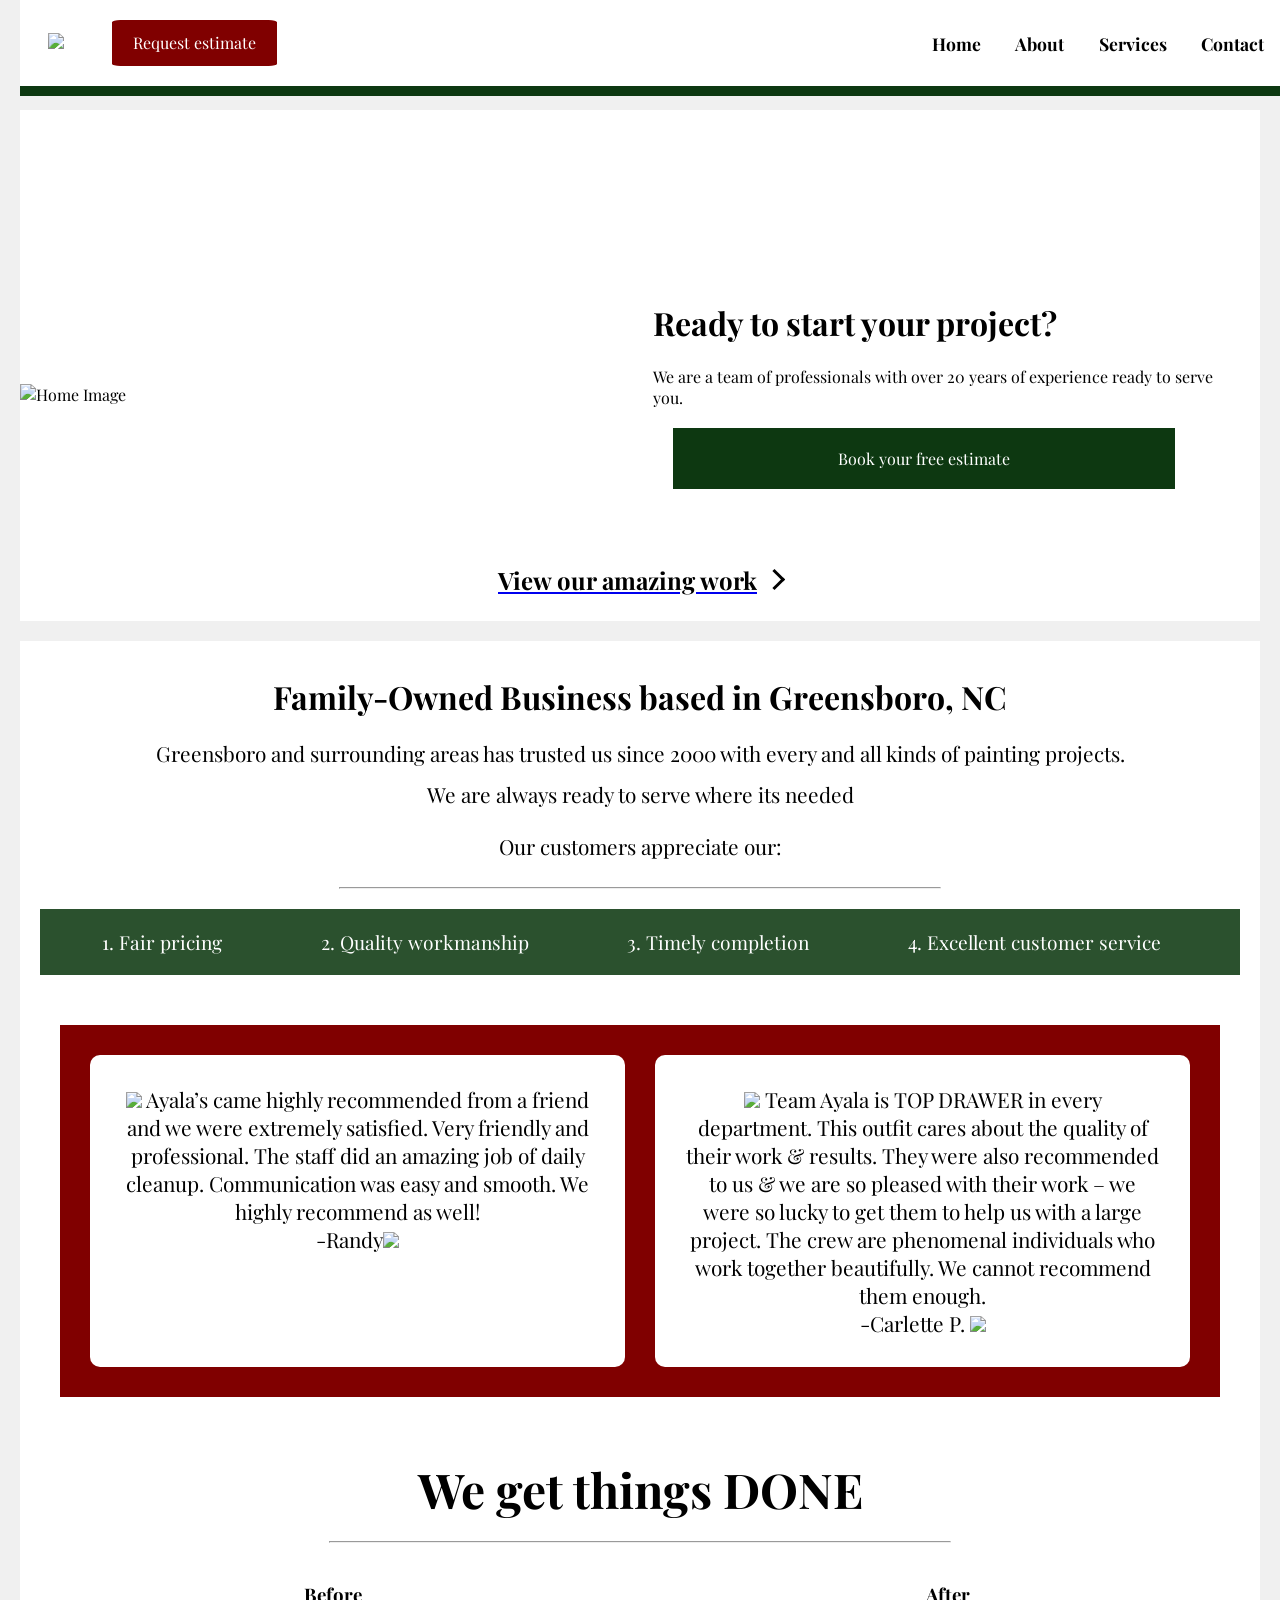
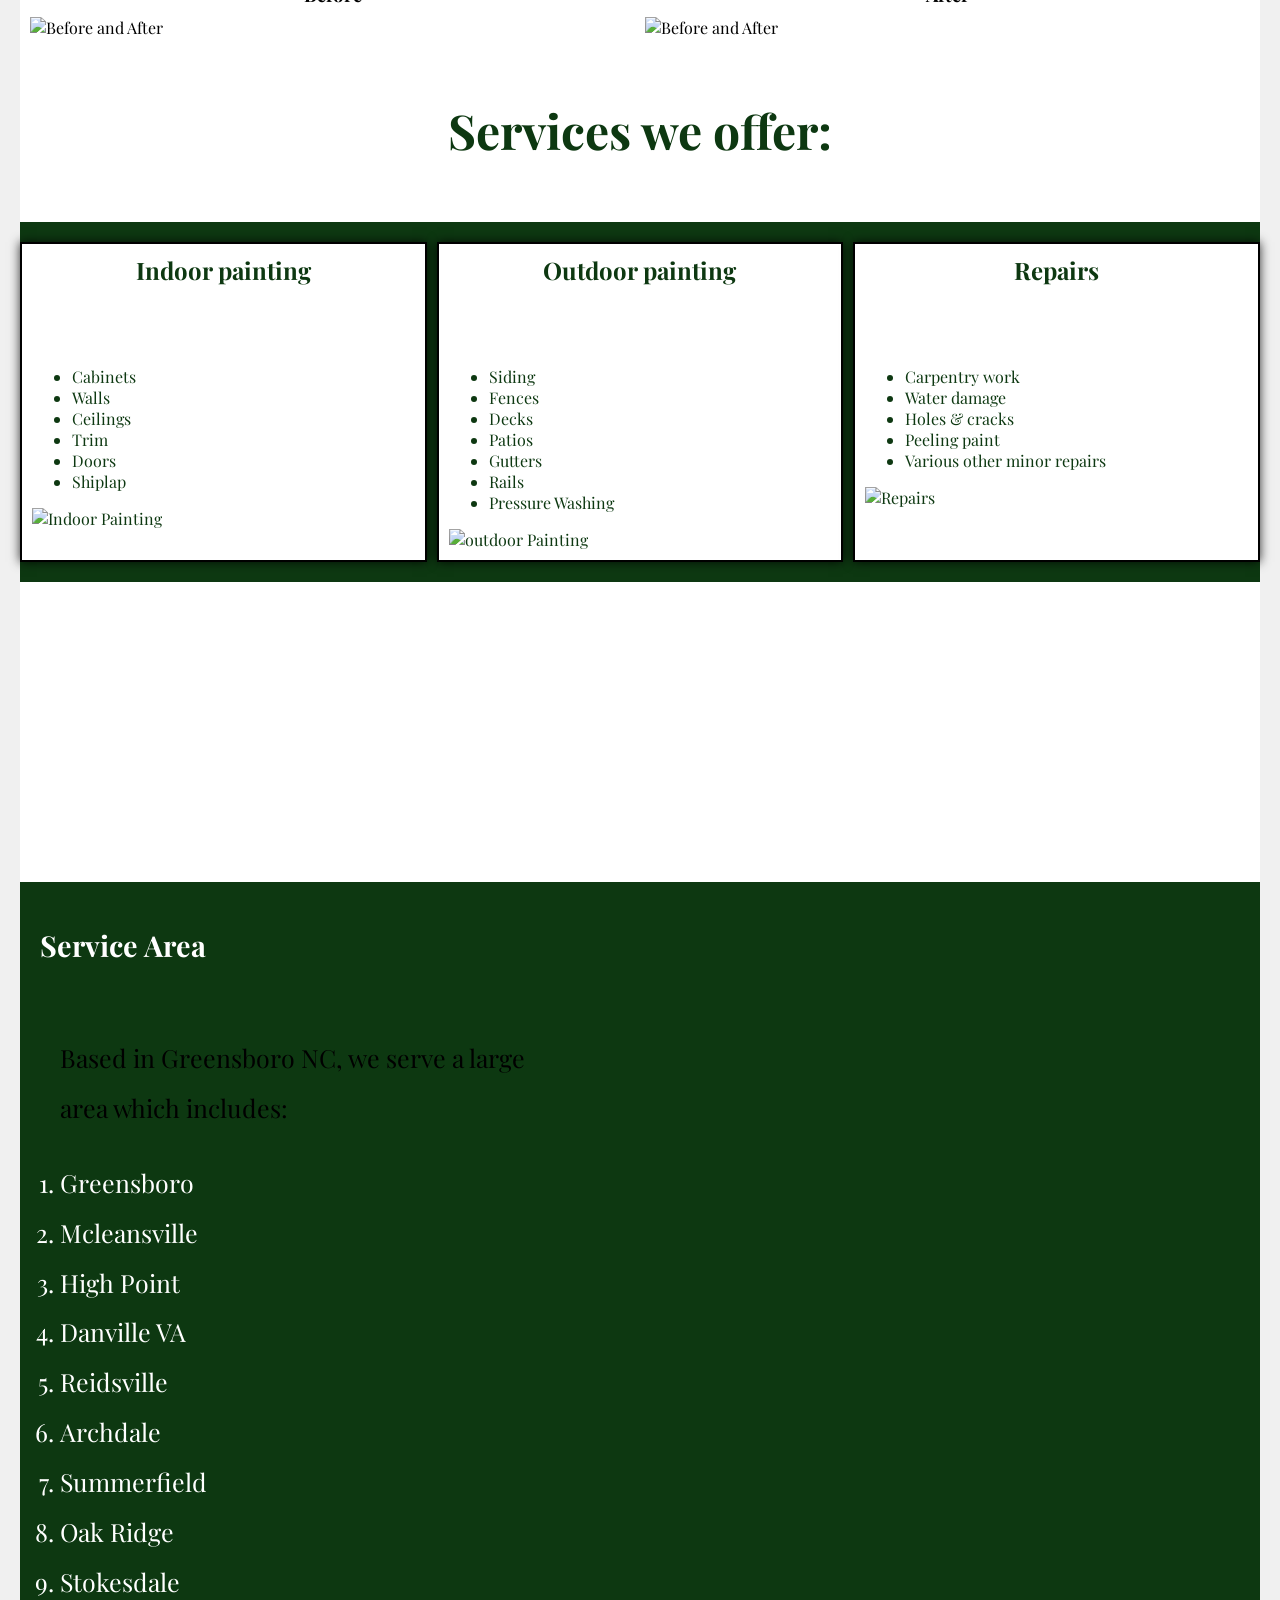
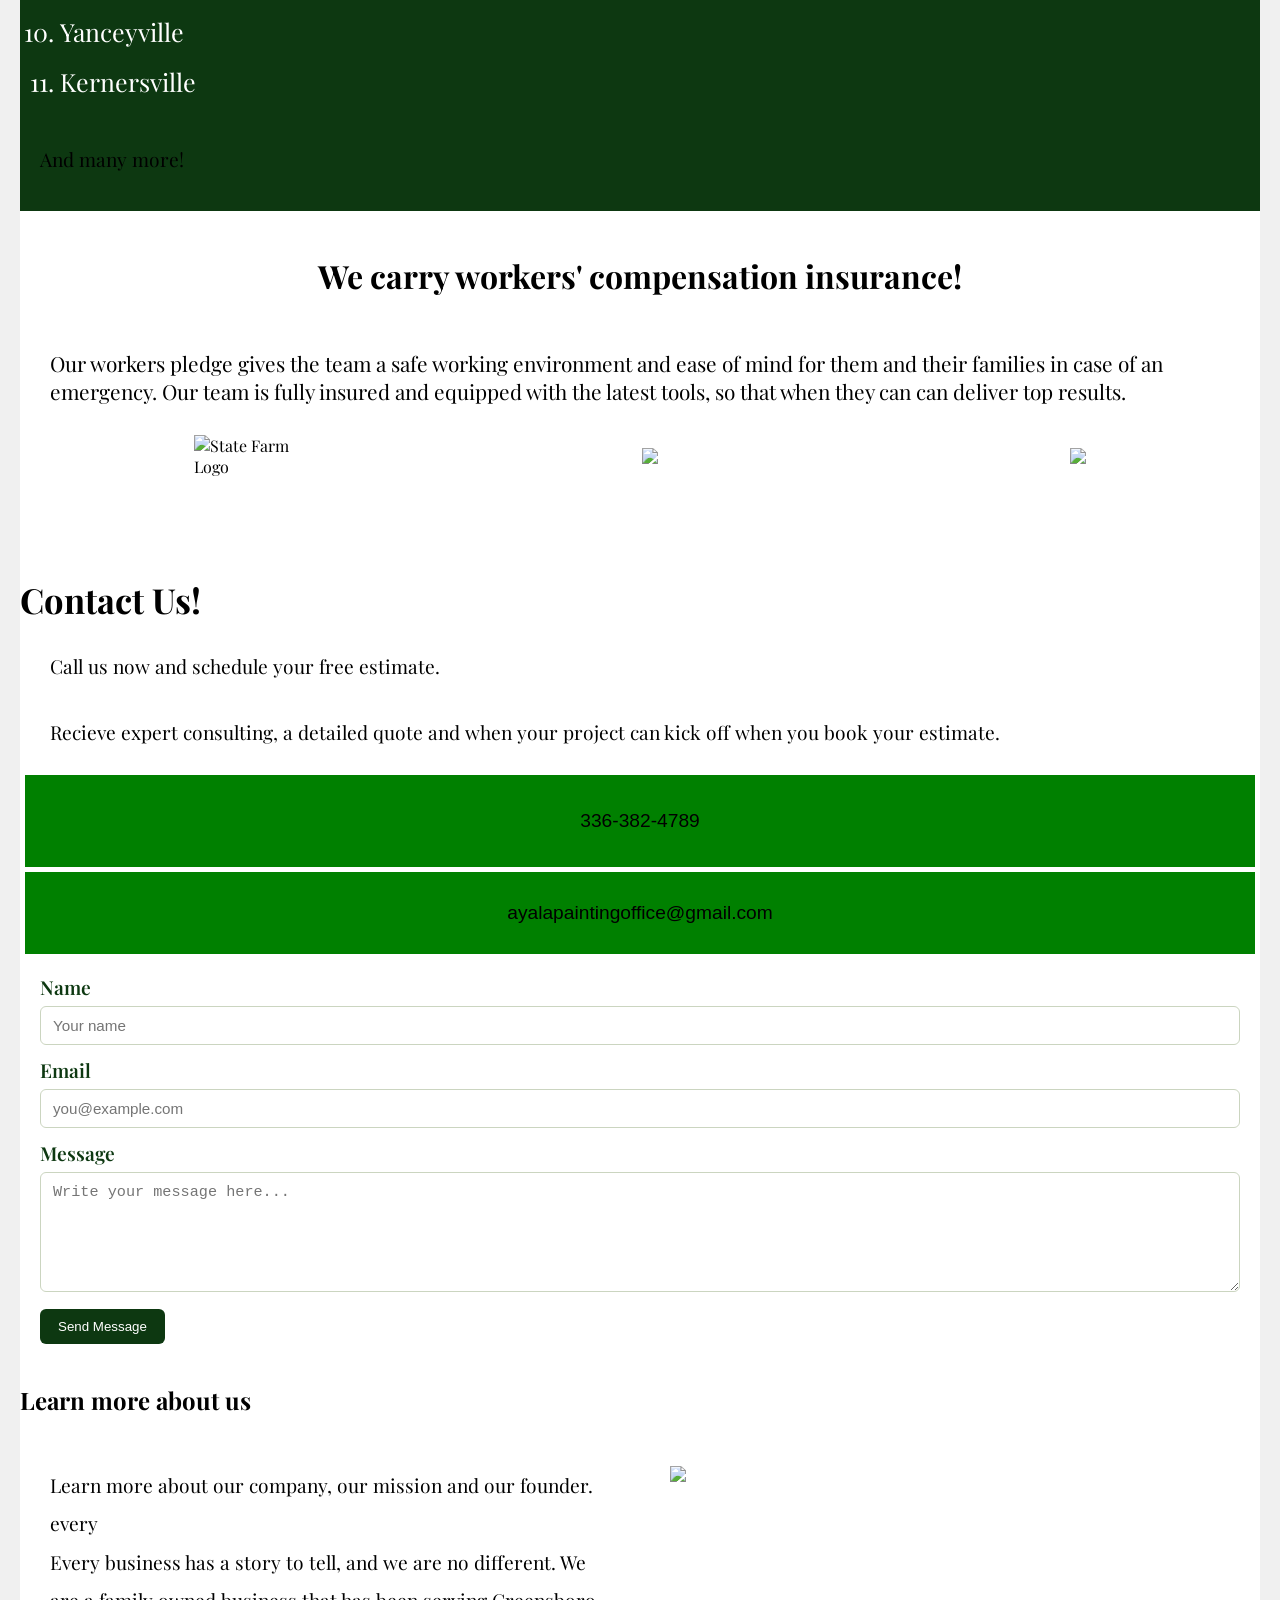
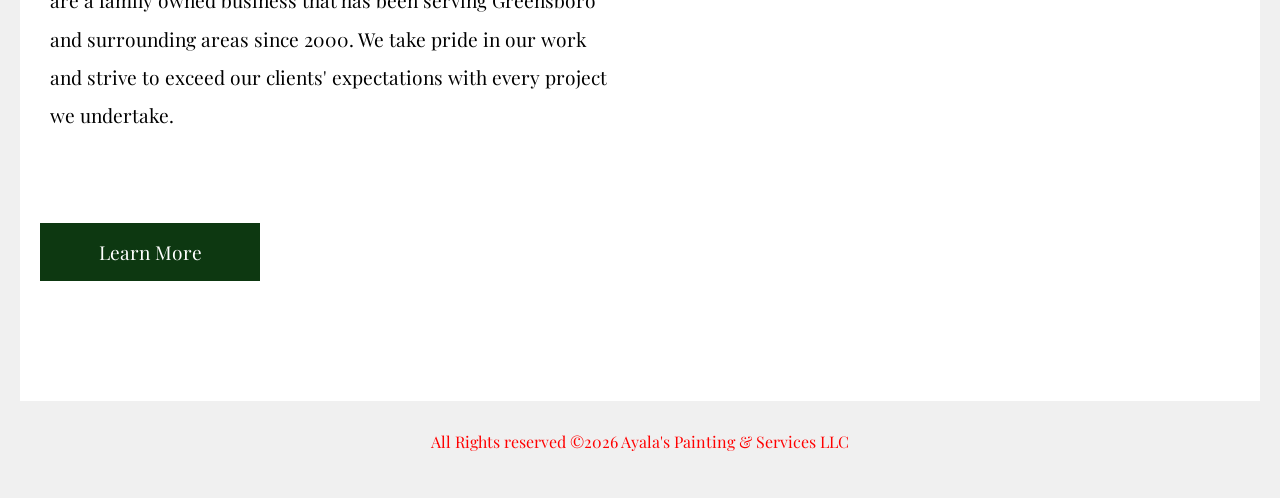
==== commit a8532139: "Oct 19, 2026, 2:09 PM" ====
--- a/index.html
+++ b/index.html
@@ -77,7 +77,7 @@
 
 <section id="main-content">
     <div class="why-choose-us"> 
-   <h2>Why choose us? </h2>
+   <h2 class="family-owned-h2">Family-Owned Business based in Greensboro, NC </h2>
   <p> Greensboro and surrounding areas has trusted us since 2000 with every and all kinds of painting projects. <br>We are always ready to serve where its needed </p>
   <p> Our customers appreciate our:
     <hr>
--- a/styles.css
+++ b/styles.css
@@ -5,7 +5,7 @@
     padding: 20px;
     background-color: #f0f0f0;
     color: black;
-    padding-top: 140px;
+    padding-top: 110px;
 
 }
 footer p{
@@ -33,16 +33,12 @@
 
 .nav-bar a{
     text-decoration: none;
-
     color: black;
-    padding: 10px ;
-    margin:10px;
+    padding: 8px 10px;
+    margin: 0 6px;
     font-weight: bold;
-  
-    width: 20px;
-   
-
-
+    width: auto;
+    line-height: 1.2;
 
 }
 
@@ -50,7 +46,7 @@
    background-color: #0d3811;
    color: white;
   transition: .2s ease-in-out;
-  width: 30px;
+  width:  0 auto;
   
 
 
@@ -78,15 +74,19 @@
 .nav-bar{
     display: flex; 
     justify-content: space-evenly;
-    font-size: 1.4em;
-    margin: auto;
-    margin-right: 20px;
+    align-items: center;
+    font-size: 1.1em;
+    margin: 0 20px 0 auto;
+    min-height: 58px;
 }
 
 .nav-bar ul{
     list-style-type: none;
     display: flex;
-    margin: 0 auto;
+    align-items: center;
+    margin: 0;
+    padding: 0;
+    gap: 0.15rem;
 }
 .view-projects h2{
    text-decoration: none;
@@ -113,12 +113,14 @@
 
  #header{
     display: flex;
+    align-items: center;
     background-color: white;
     margin: 0;
     border-bottom: 10px solid #0d3811;
     position: fixed;
     top: 0;
    width: 100%;
+   min-height: 86px;
    z-index: 100;
 
 
@@ -126,8 +128,9 @@
 }
 .logo-container{
     display: flex;
-    margin: 10px;
-    padding: 10px;
+    align-items: center;
+    margin: 0 10px;
+    padding: 6px 10px;
   
 
 }
@@ -152,10 +155,10 @@
 
 }
 .logo-container  img{
-    width: 12em;
+    width: 9.5em;
     height: auto;
     margin: 0 auto;
-    padding: 10px;
+    padding: 4px 8px;
 }
 
 #header h1{
@@ -384,14 +387,16 @@
 .book-now a{
     background-color: #800000;
     border-radius: 5%;
-  
-  
     text-decoration: none;
     color: white;
-display: flex;  justify-content: space-between;  align-items: center;  padding: 1rem 2rem;
-margin-top: 20px;
-margin-left: 50px;
-border: 2px solid #800000;
+    display: flex;
+    justify-content: space-between;
+    align-items: center;
+    padding: 0.7rem 1.2rem;
+    margin-top: 0;
+    margin-left: 20px;
+    border: 2px solid #800000;
+    line-height: 1.2;
 }
 
 
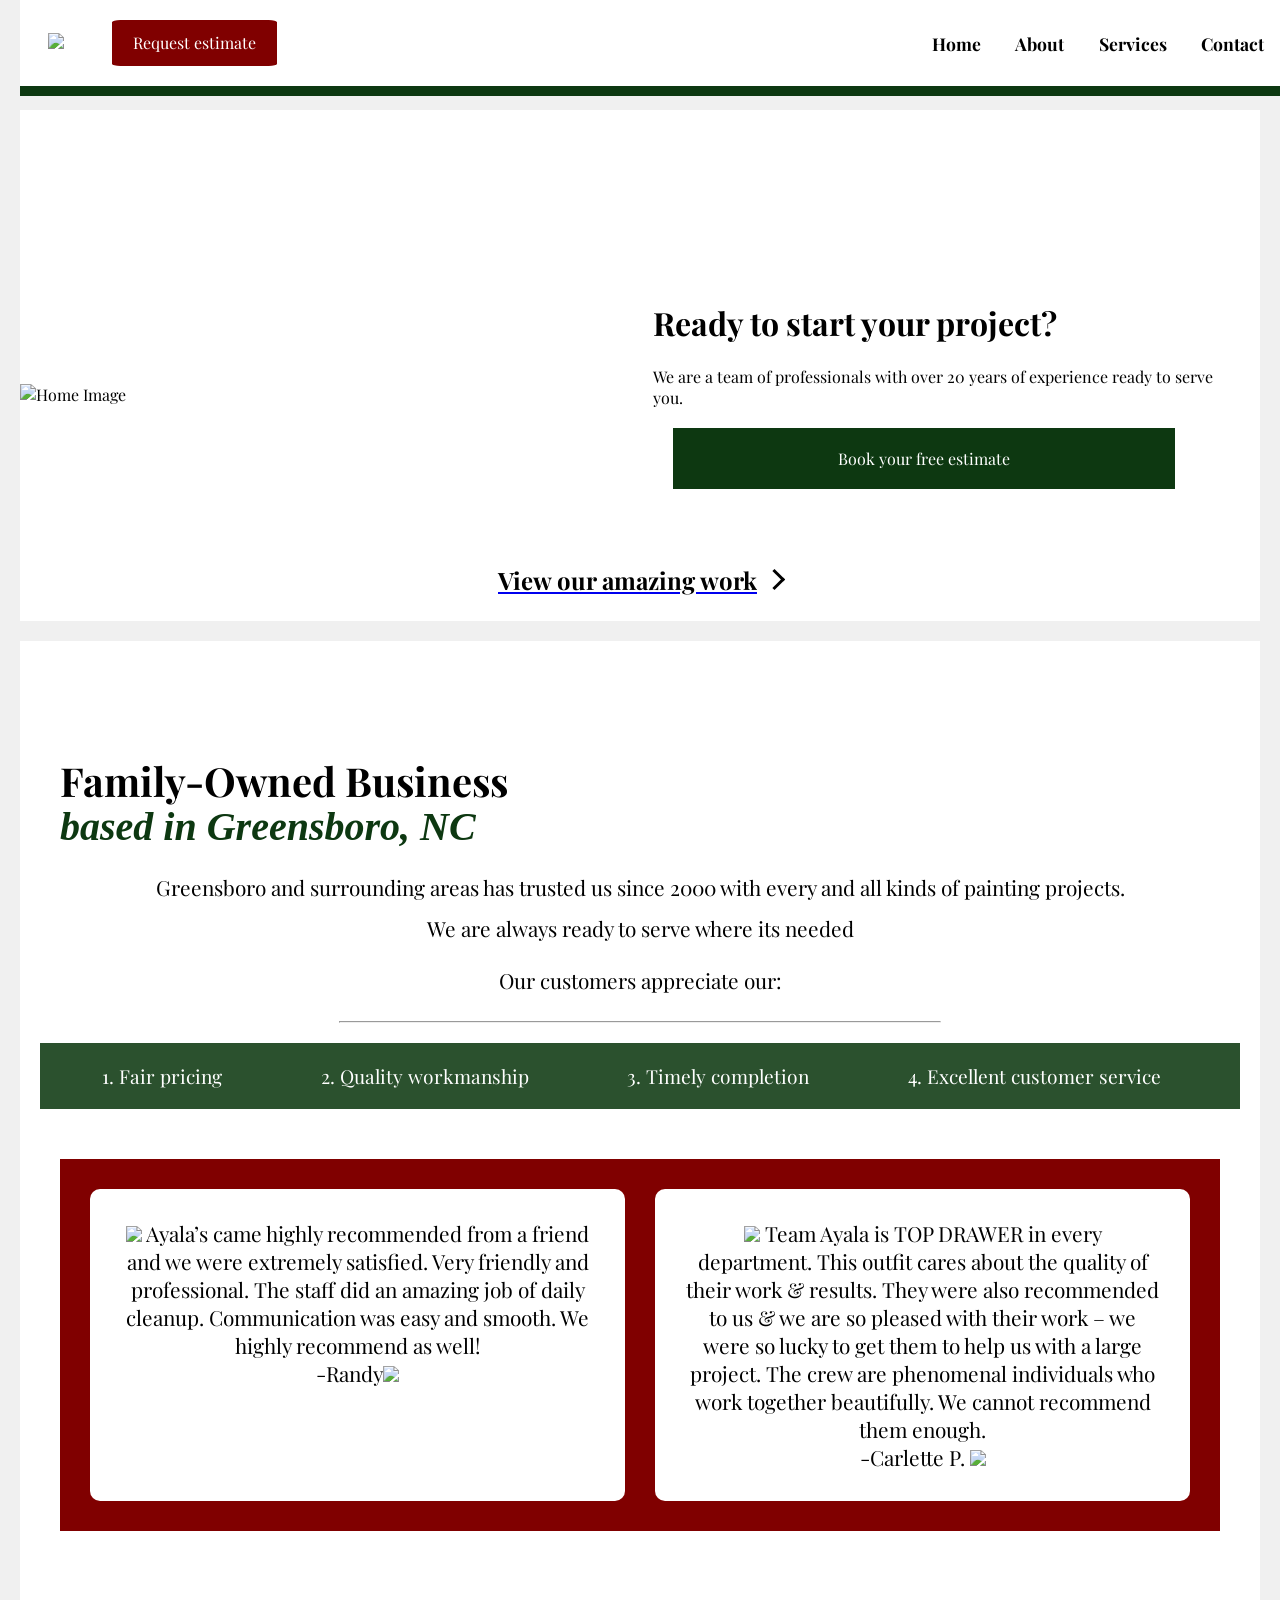
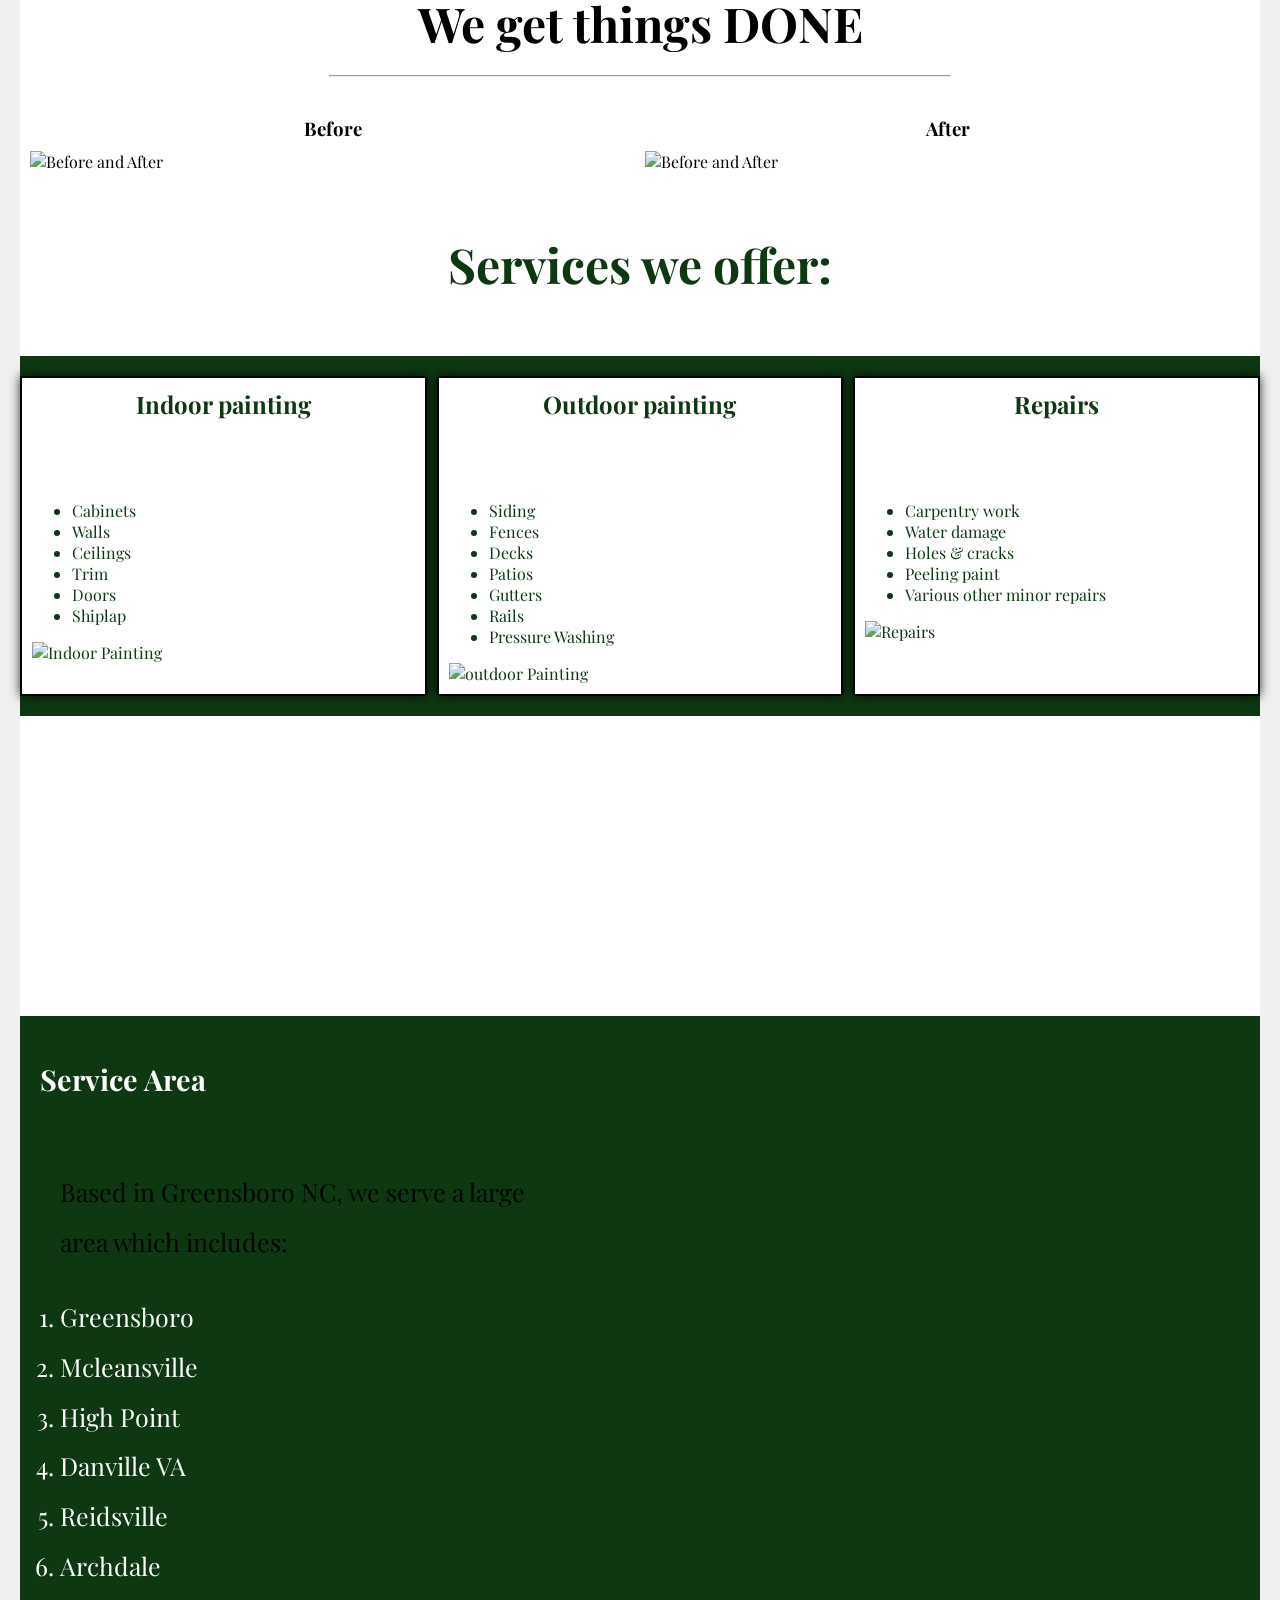
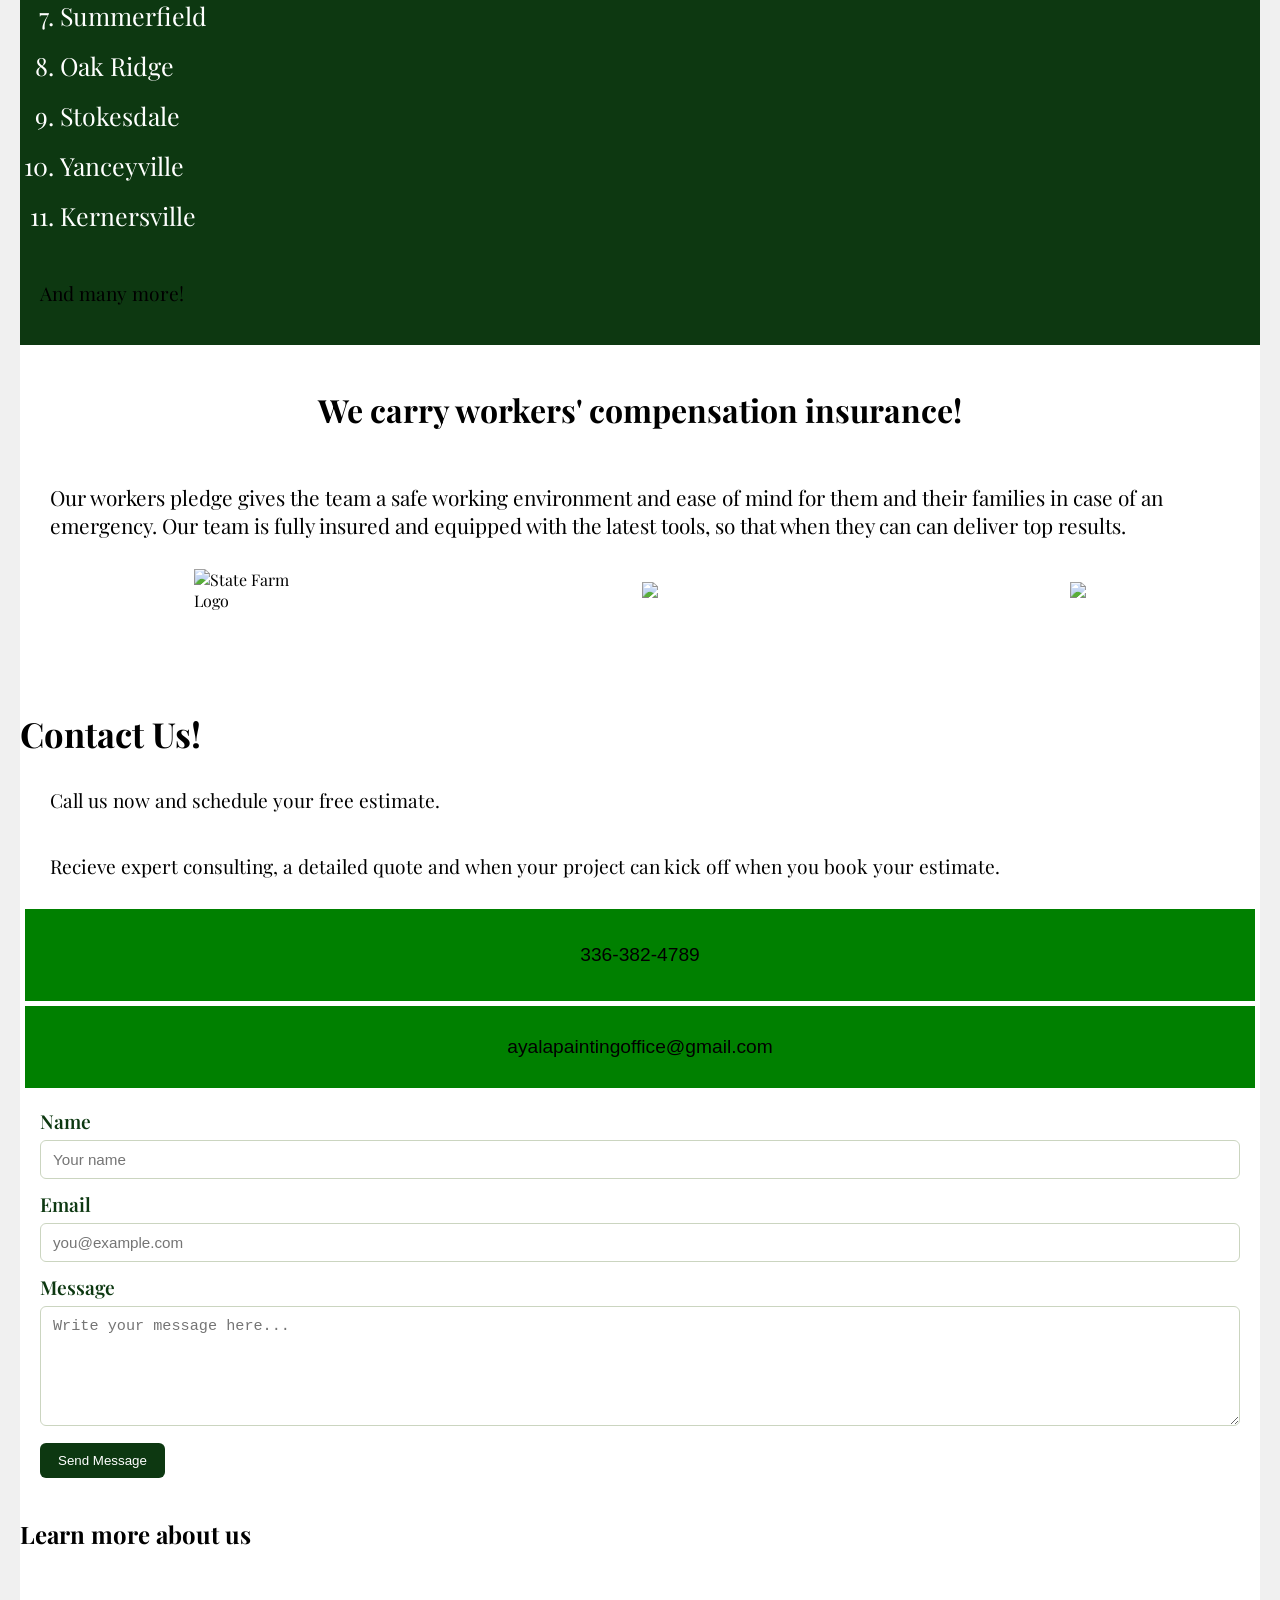
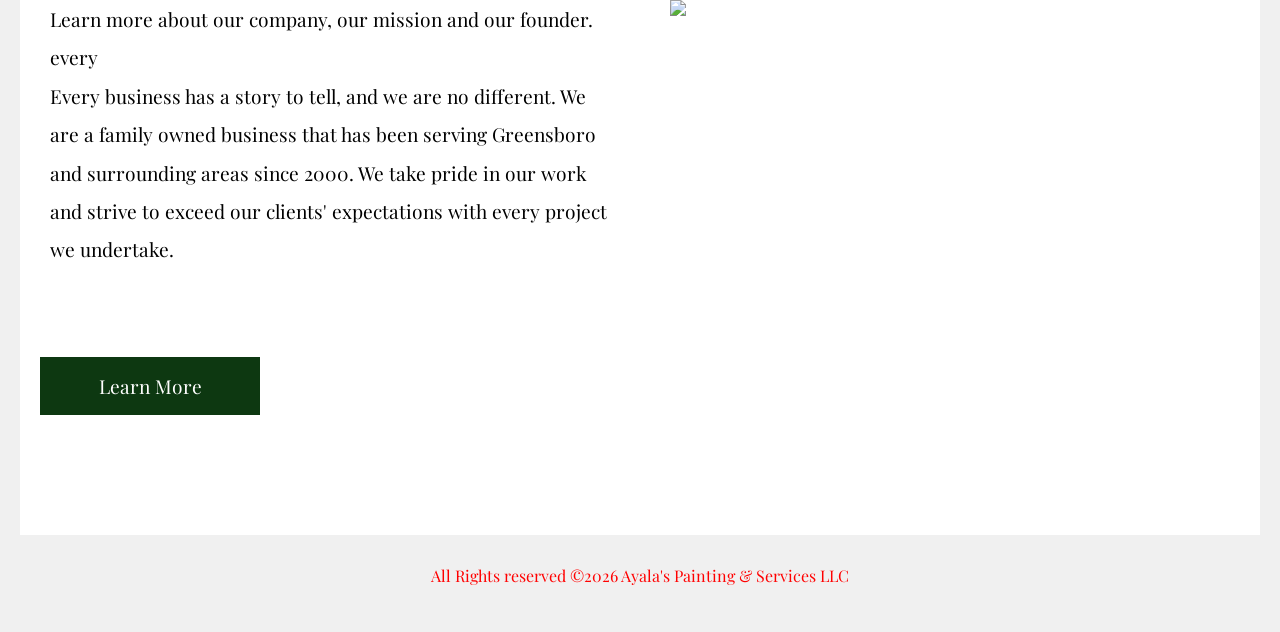
==== commit 17c66a3f: "Oct 19, 2026, 2:15 PM" ====
--- a/index.html
+++ b/index.html
@@ -77,7 +77,7 @@
 
 <section id="main-content">
     <div class="why-choose-us"> 
-   <h2 class="family-owned-h2">Family-Owned Business based in Greensboro, NC </h2>
+   <h2 class="family-owned-h2"><span class="italic-wcu">Family-Owned Business<span><br> based in Greensboro, NC </h2>
   <p> Greensboro and surrounding areas has trusted us since 2000 with every and all kinds of painting projects. <br>We are always ready to serve where its needed </p>
   <p> Our customers appreciate our:
     <hr>
--- a/styles.css
+++ b/styles.css
@@ -451,11 +451,12 @@
 
 }
 .why-choose-us h2{
-    text-align: center;
-font-size: 2em;
+    text-align: left;
+font-size: 2.5em;
 
 line-height: 1em;
 margin: 20px;
+margin-top: 100px;
 
 
 
@@ -490,6 +491,11 @@
 align-items: center;
 
 
+}
+.italic-wcu span{
+    font-weight: regular;
+    color: #0d3811;
+    font-style: italic;
 }
 .review-container{
     display: grid;
@@ -1237,4 +1243,11 @@
 
 @media screen and (max-width: 500px) {
 
+}
+
+.family-owned-h2{
+ display: flex;
+ justify-content: left;
+    align-items: left;
+
 }
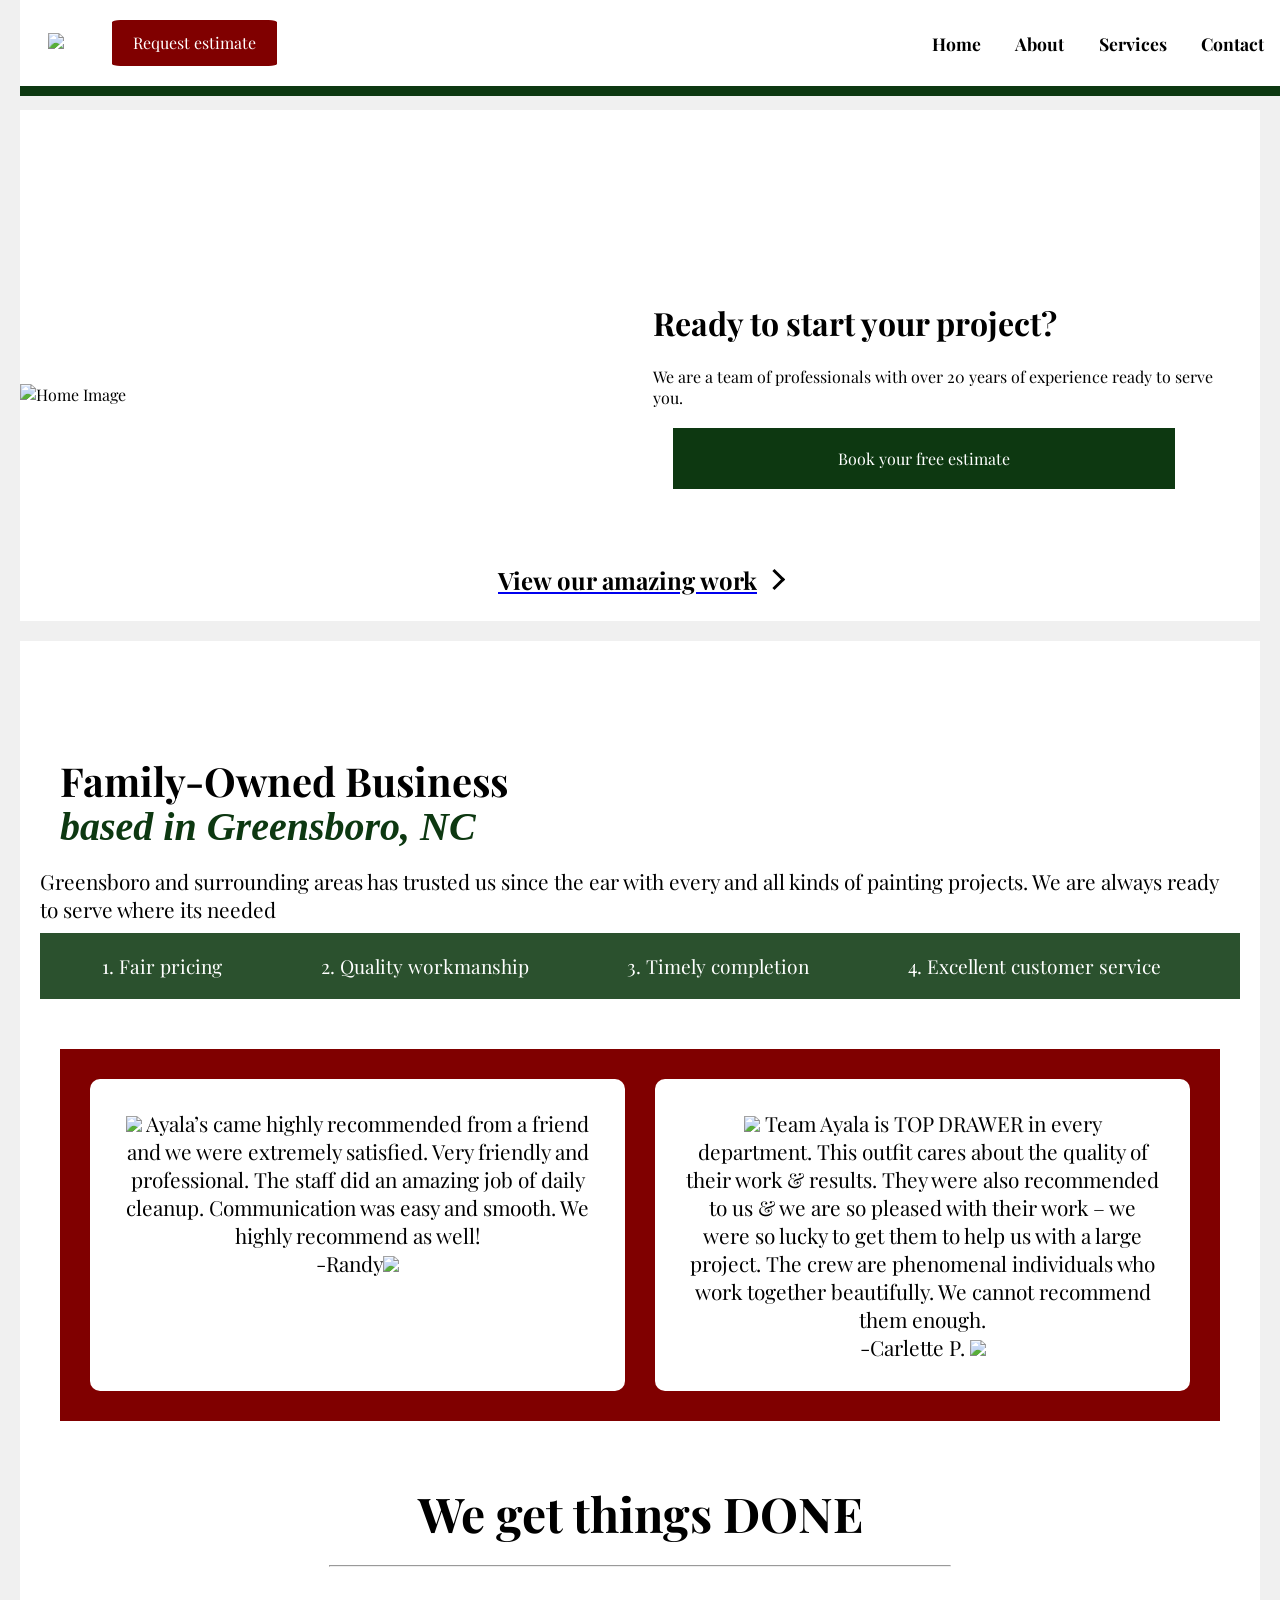
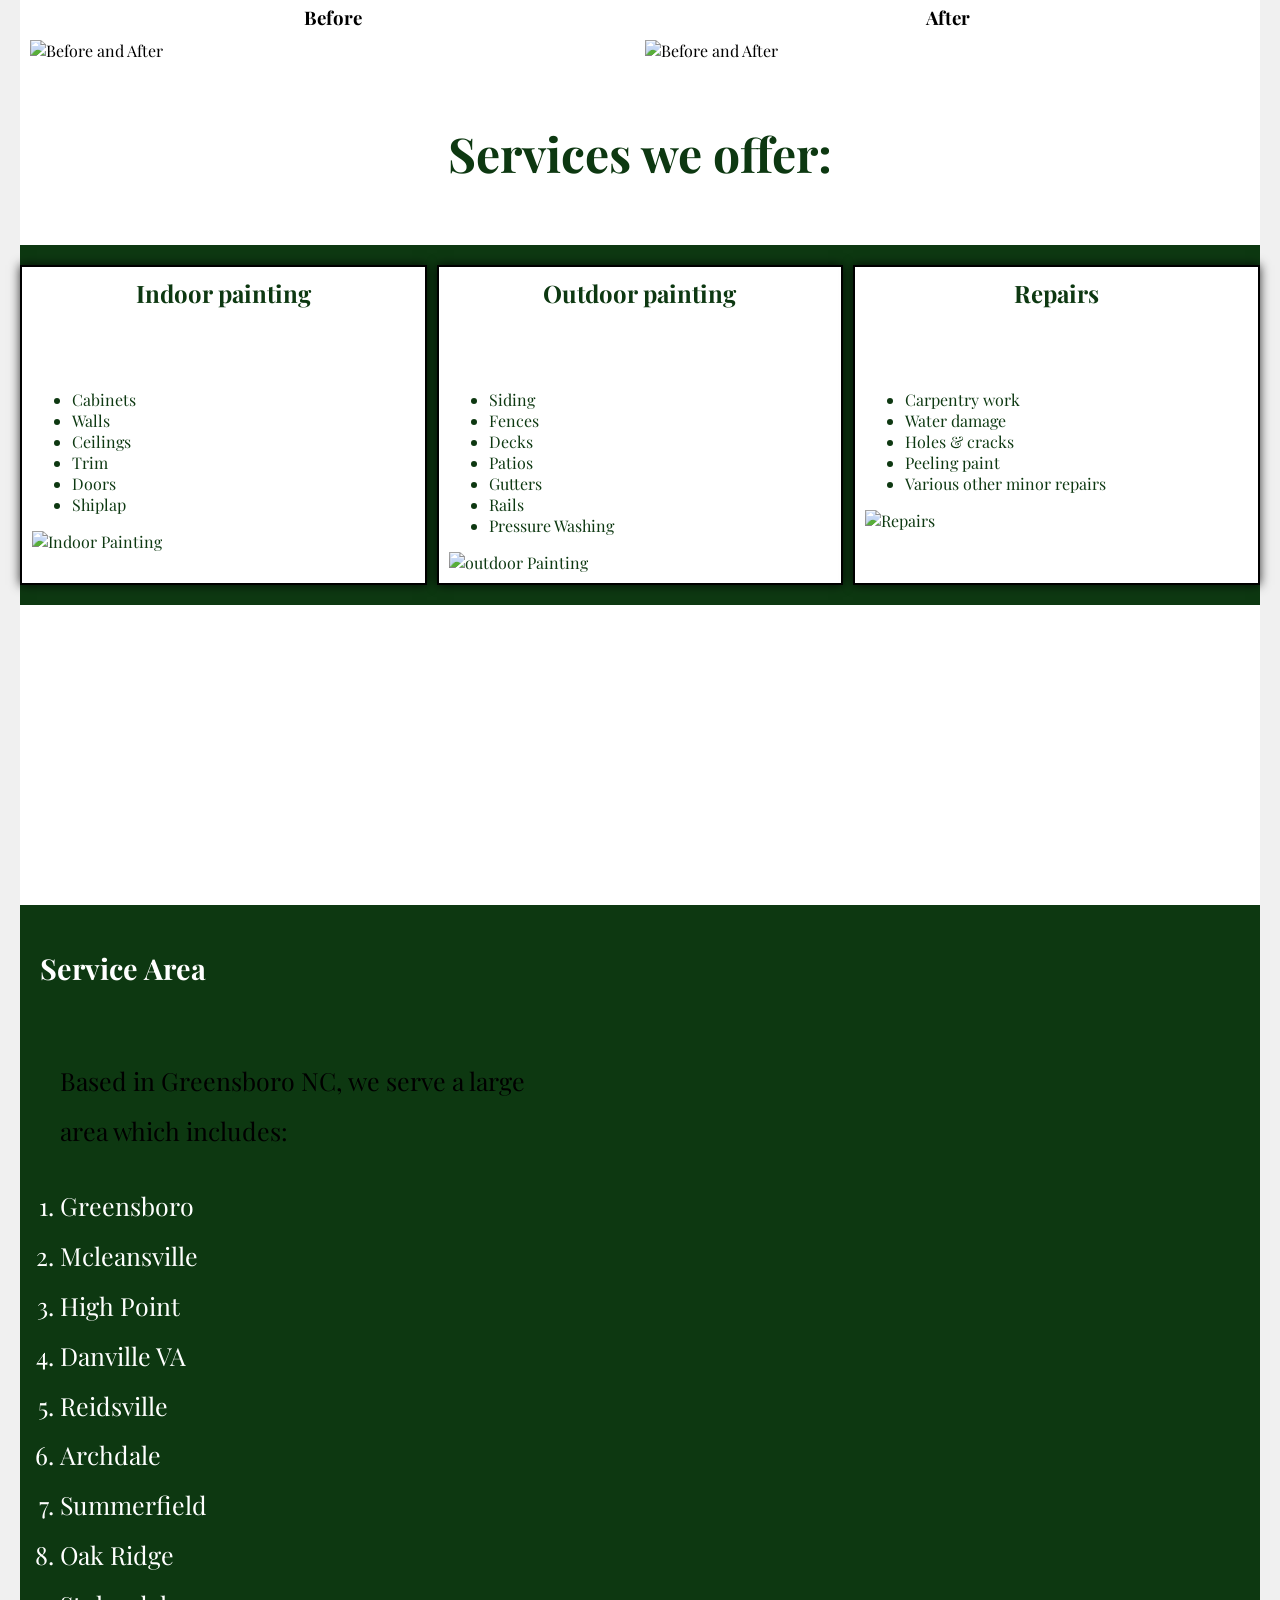
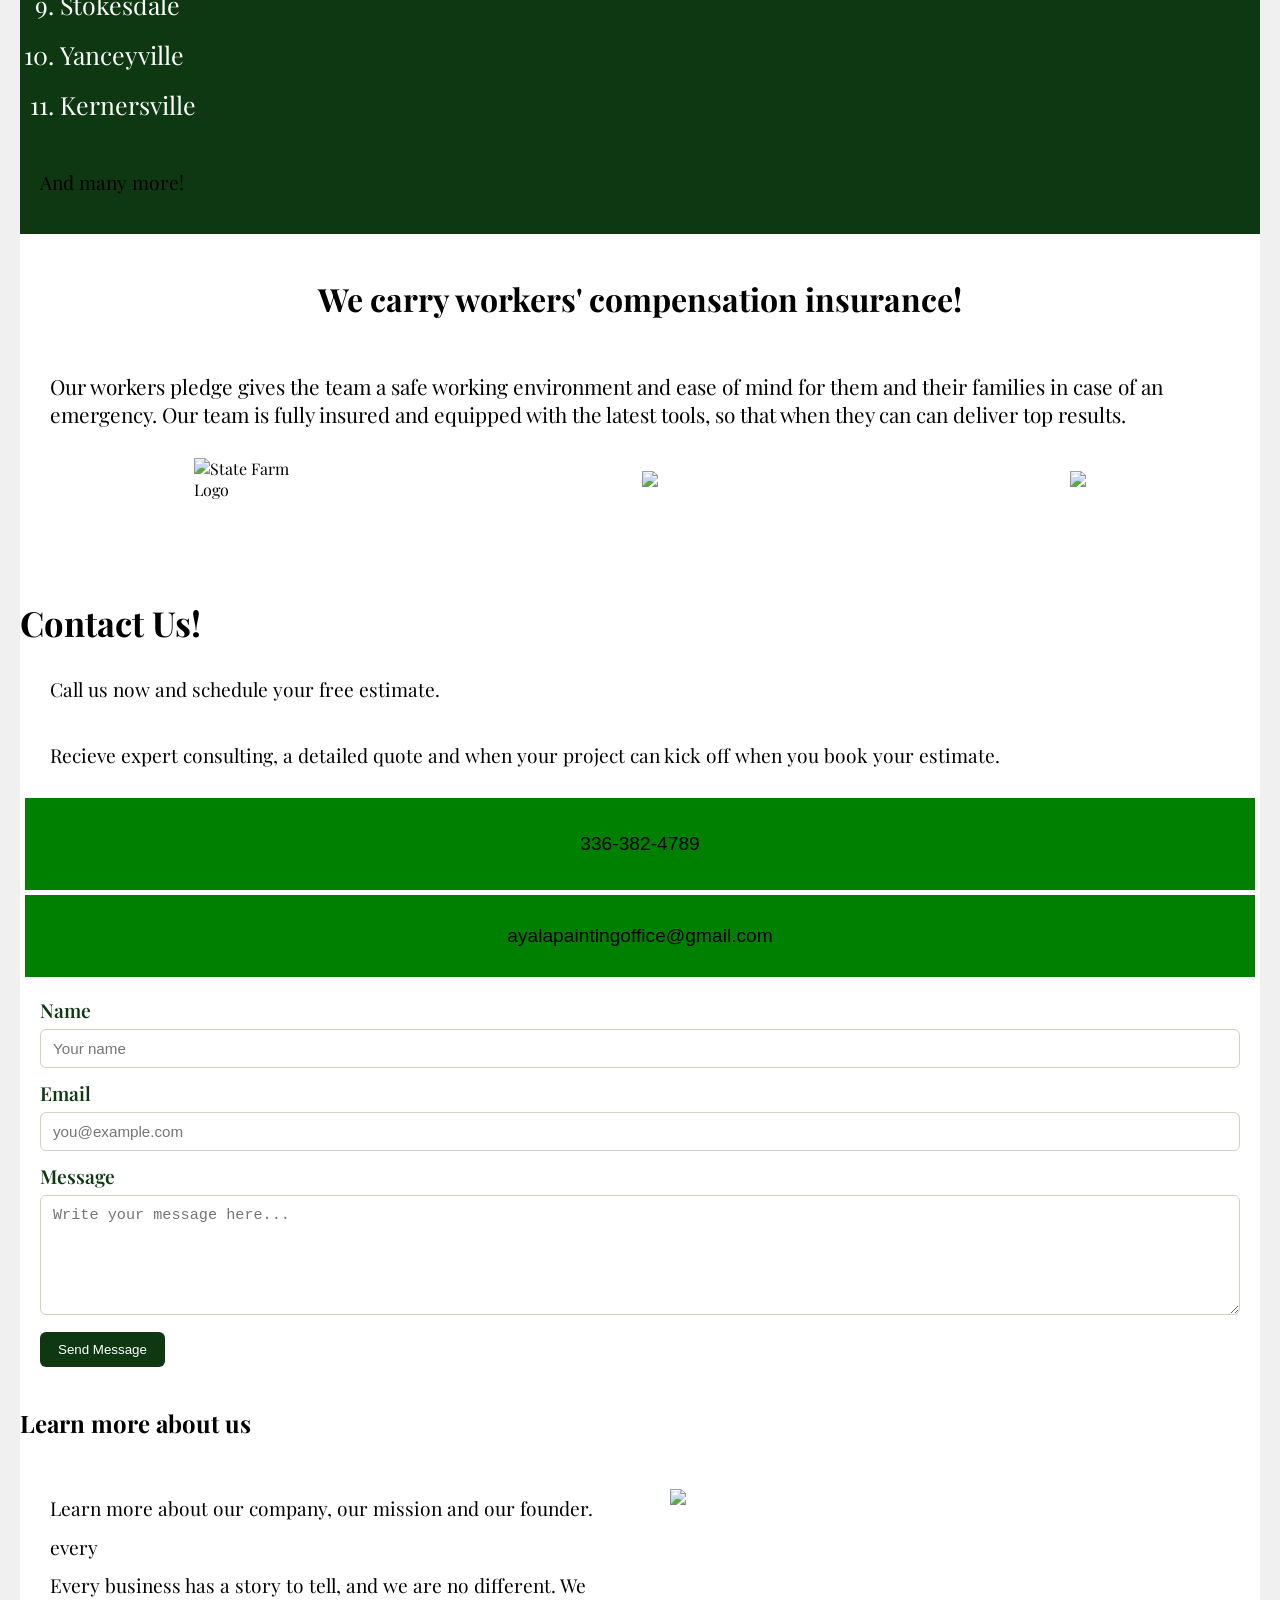
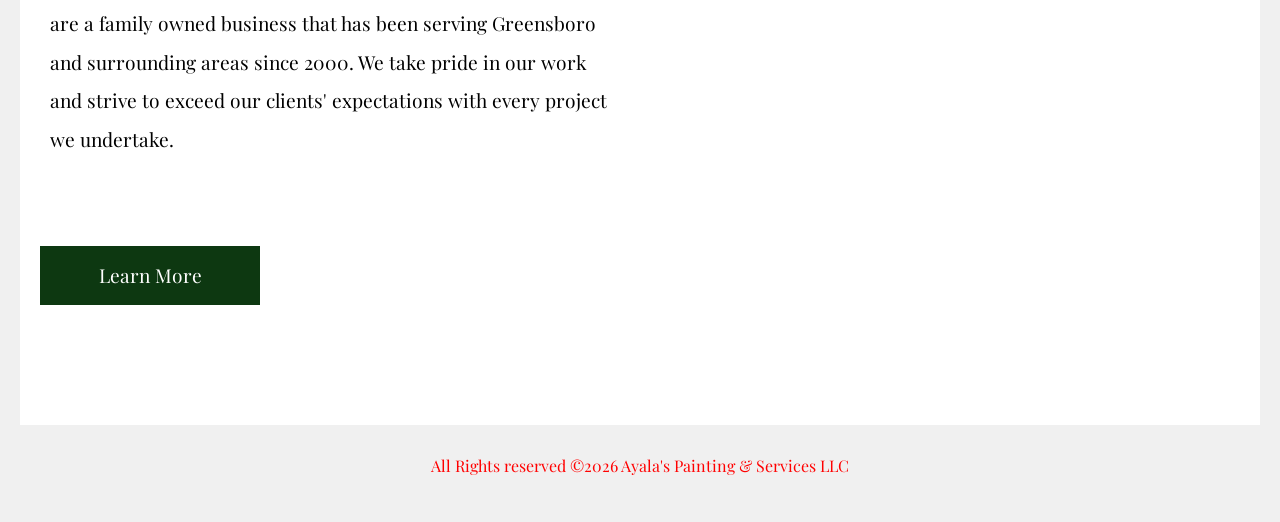
==== commit 20fb6f8e: "Oct 19, 2026, 2:20 PM" ====
--- a/index.html
+++ b/index.html
@@ -78,9 +78,8 @@
 <section id="main-content">
     <div class="why-choose-us"> 
    <h2 class="family-owned-h2"><span class="italic-wcu">Family-Owned Business<span><br> based in Greensboro, NC </h2>
-  <p> Greensboro and surrounding areas has trusted us since 2000 with every and all kinds of painting projects. <br>We are always ready to serve where its needed </p>
-  <p> Our customers appreciate our:
-    <hr>
+  <p> Greensboro and surrounding areas has trusted us since the ear with every and all kinds of painting projects. We are always ready to serve where its needed </p>
+
     
     <ul><li>Fair pricing</li>
     <li>Quality workmanship</li>
--- a/styles.css
+++ b/styles.css
@@ -463,12 +463,14 @@
 
 }
 .why-choose-us p{
-    line-height: 2em;
+
     font-weight: normal;
     font-size: 1.3em;
     margin: 10px 0;
-    text-align: center;
+    text-align: left;
     color: black;
+    maring: 0 auto;
+    
 
 }
 .why-choose-us ul{
@@ -493,7 +495,7 @@
 
 }
 .italic-wcu span{
-    font-weight: regular;
+
     color: #0d3811;
     font-style: italic;
 }
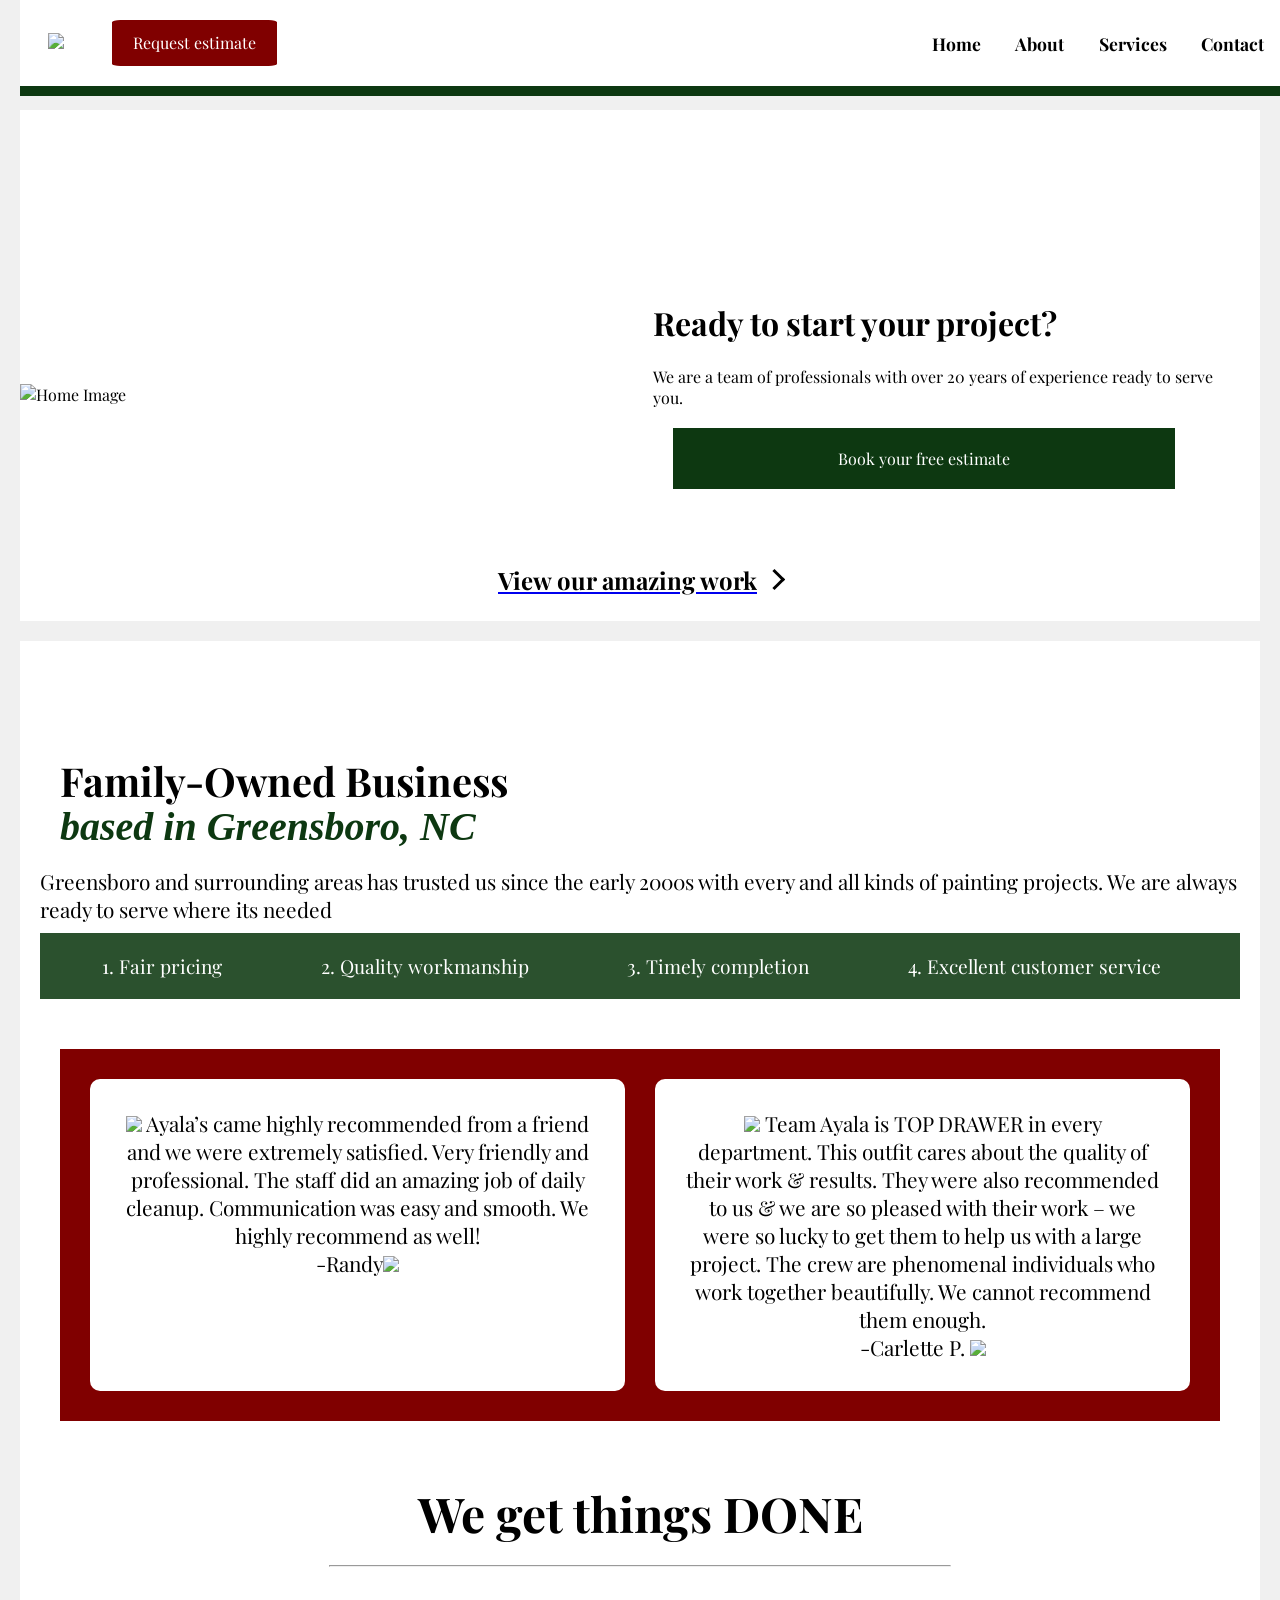
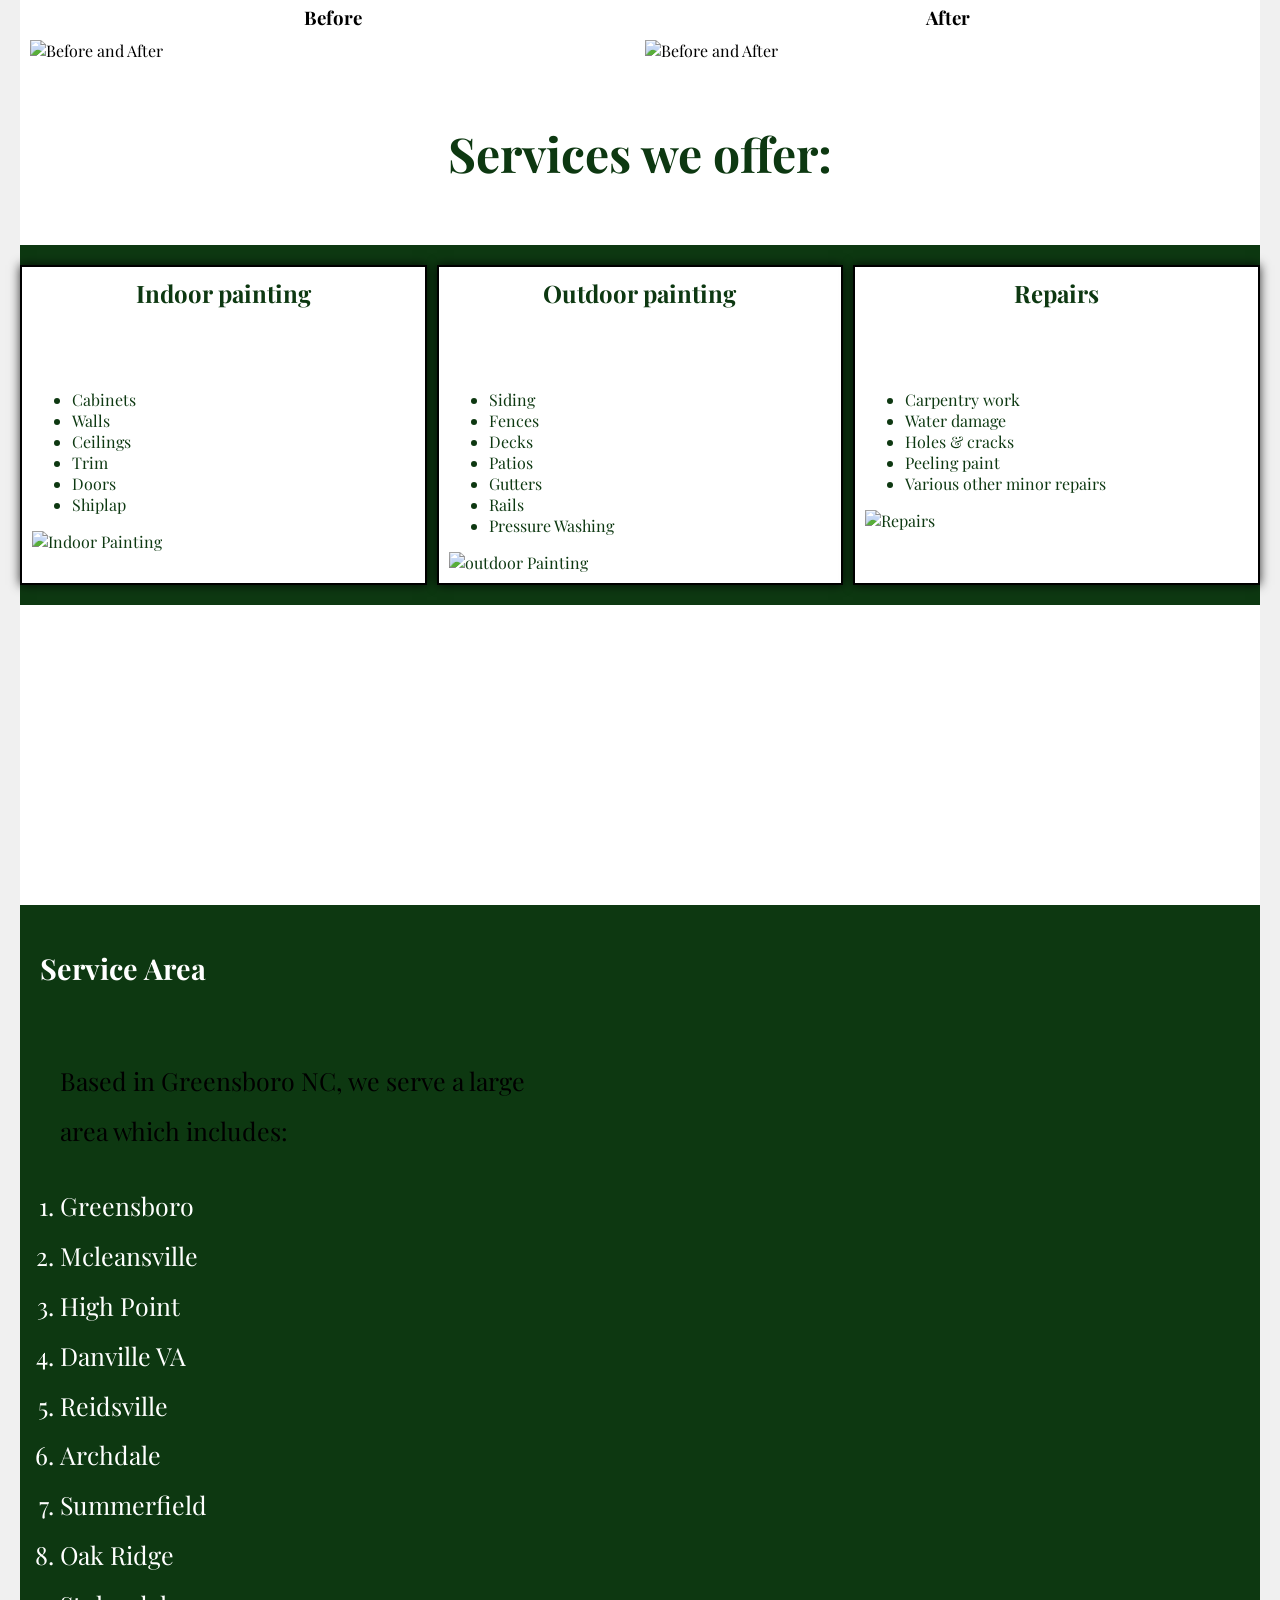
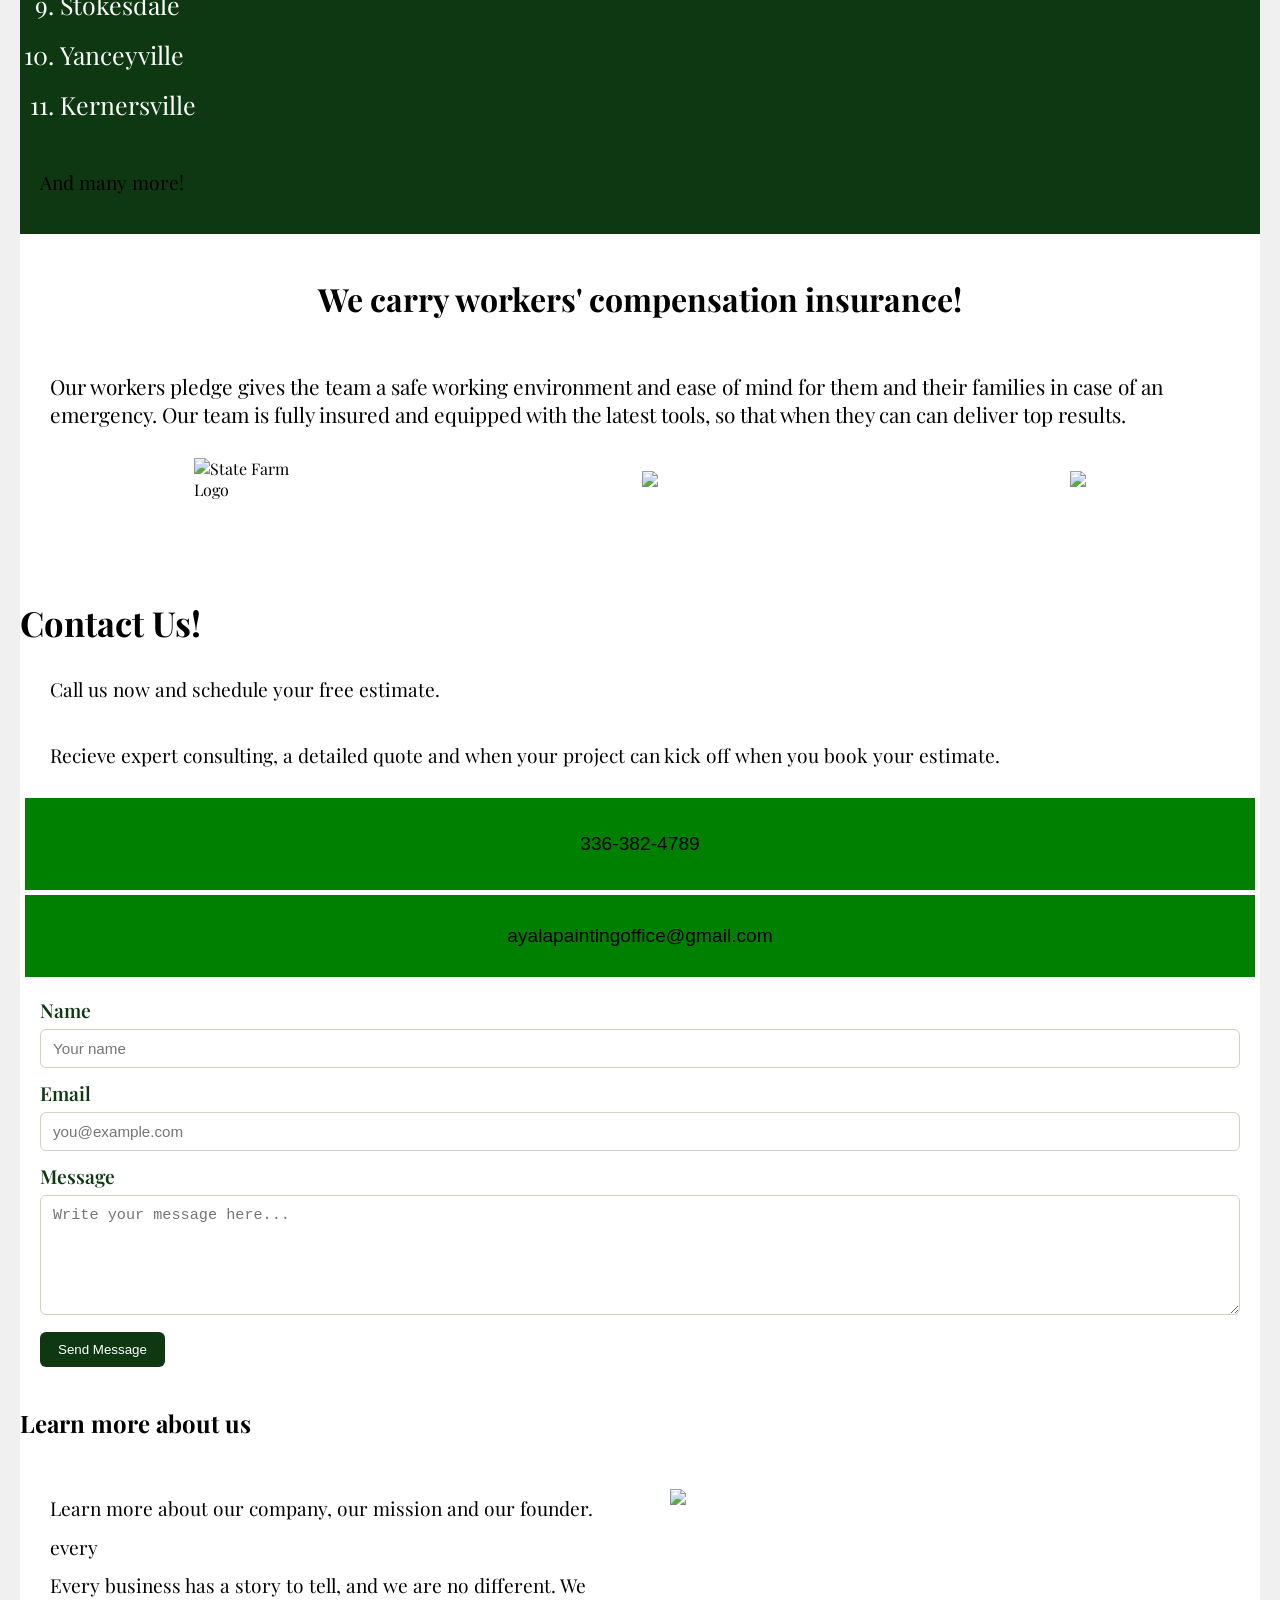
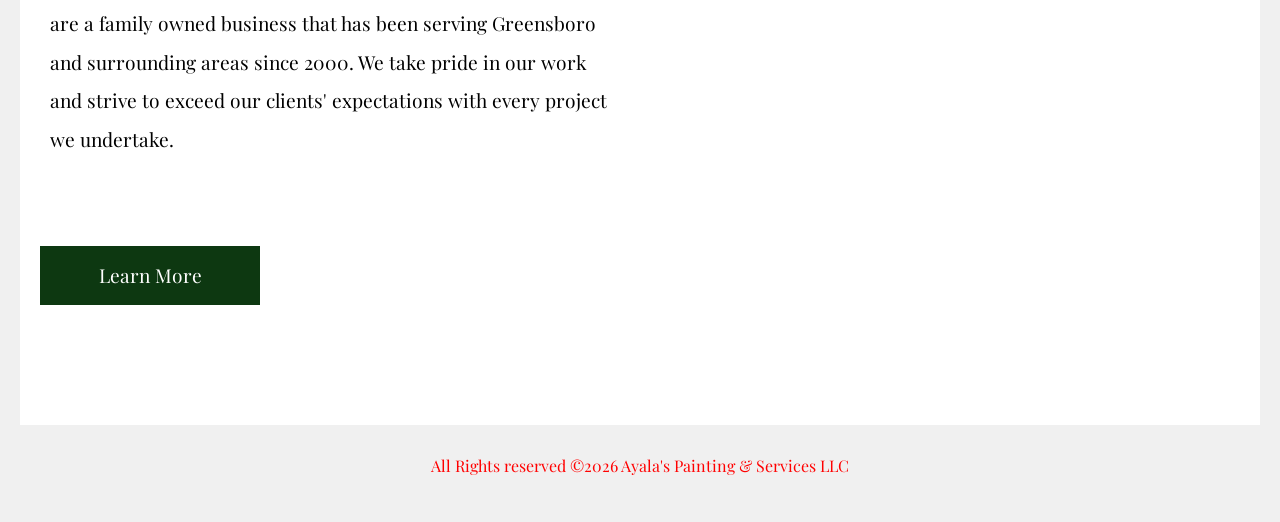
==== commit 24d3a83e: "Oct 19, 2026, 2:21 PM" ====
--- a/index.html
+++ b/index.html
@@ -78,8 +78,9 @@
 <section id="main-content">
     <div class="why-choose-us"> 
    <h2 class="family-owned-h2"><span class="italic-wcu">Family-Owned Business<span><br> based in Greensboro, NC </h2>
-  <p> Greensboro and surrounding areas has trusted us since the ear with every and all kinds of painting projects. We are always ready to serve where its needed </p>
-
+  <p> Greensboro and surrounding areas has trusted us since the early 2000s with every and all kinds of painting projects. We are always ready to serve where its needed </p>
+
+  
     
     <ul><li>Fair pricing</li>
     <li>Quality workmanship</li>
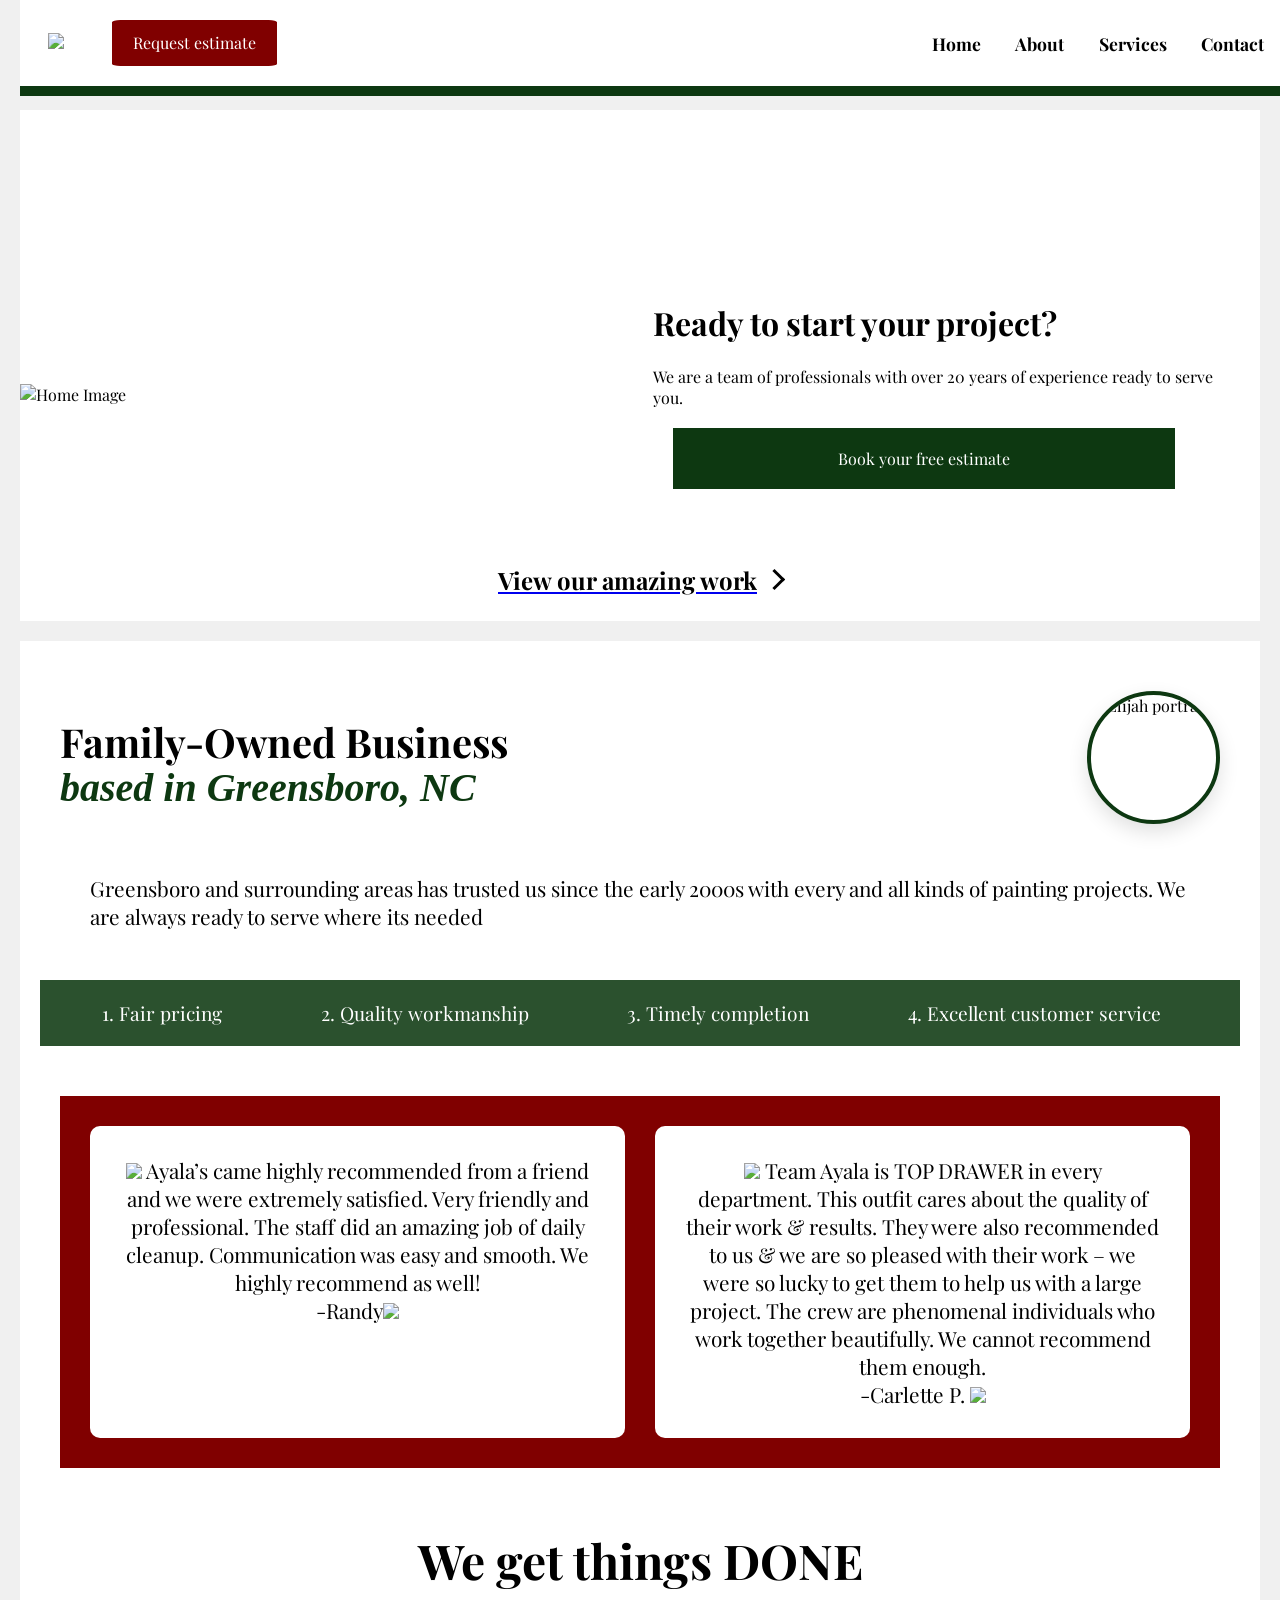
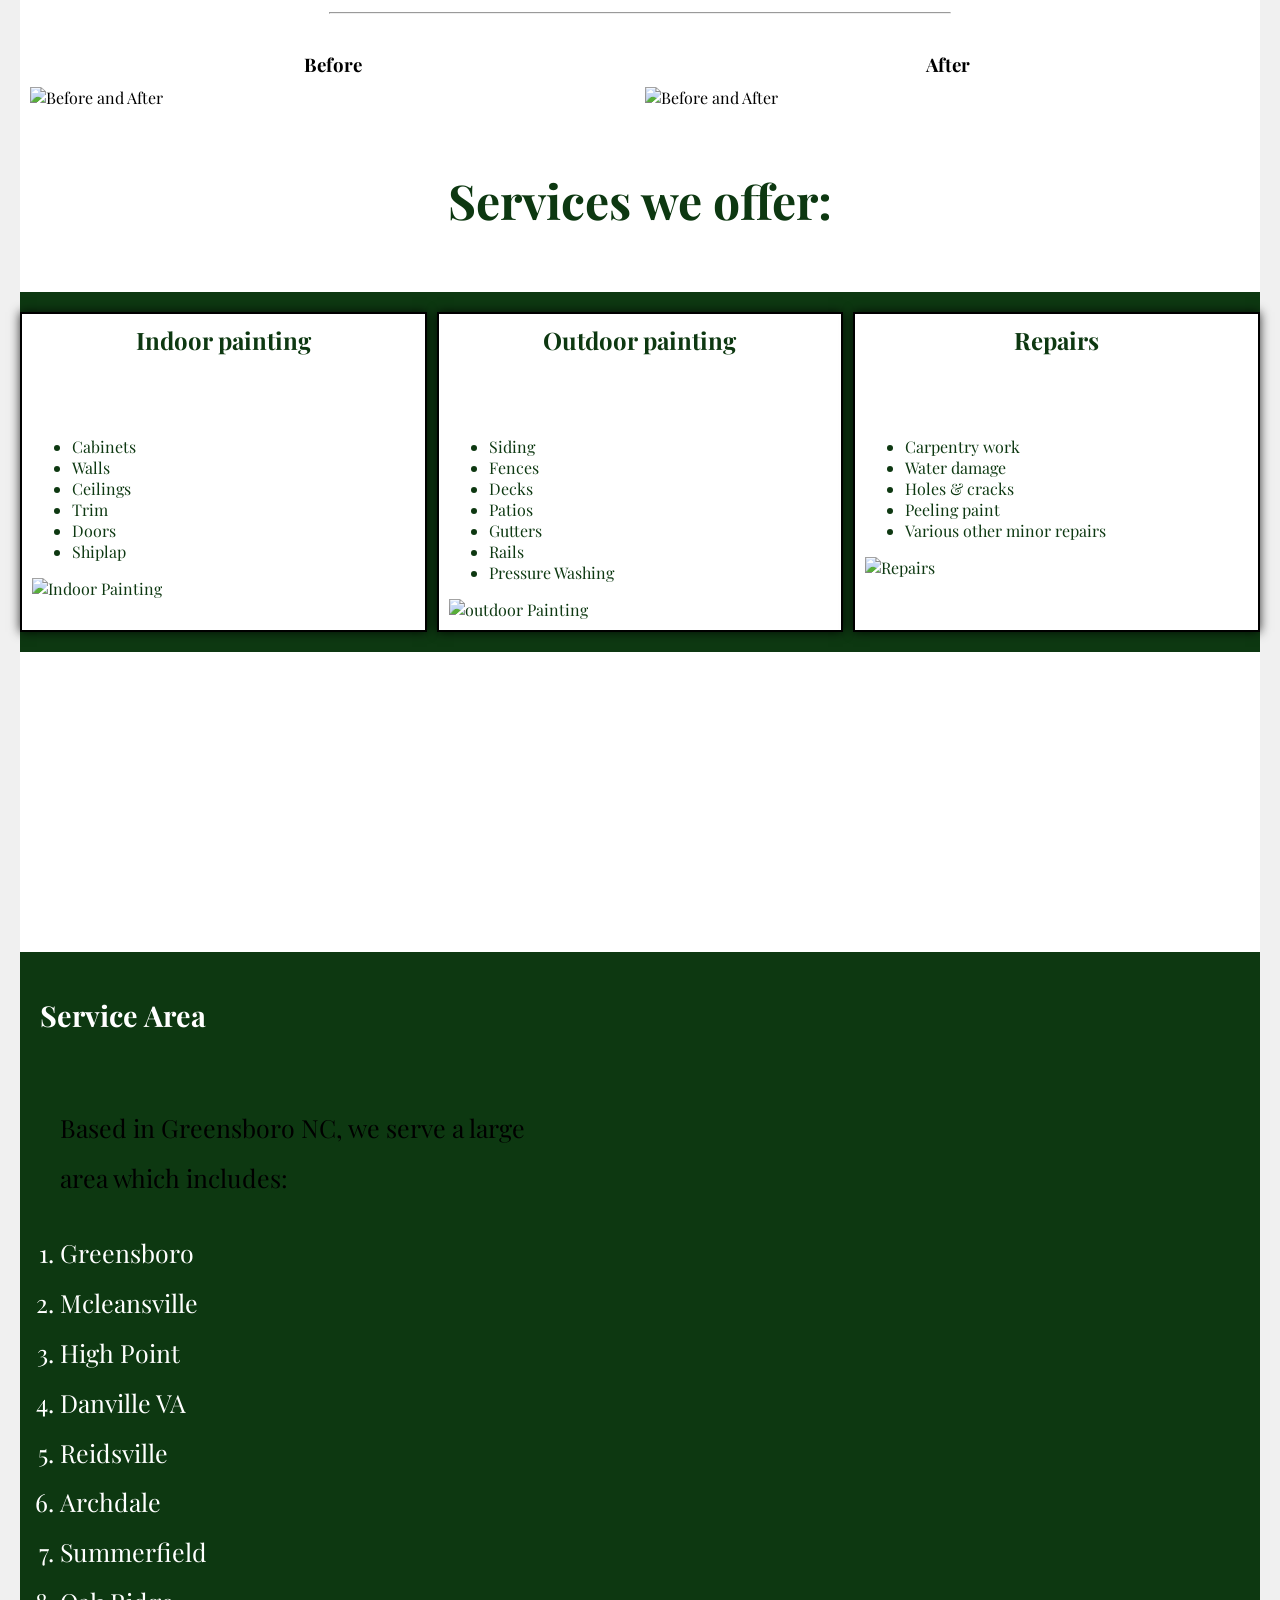
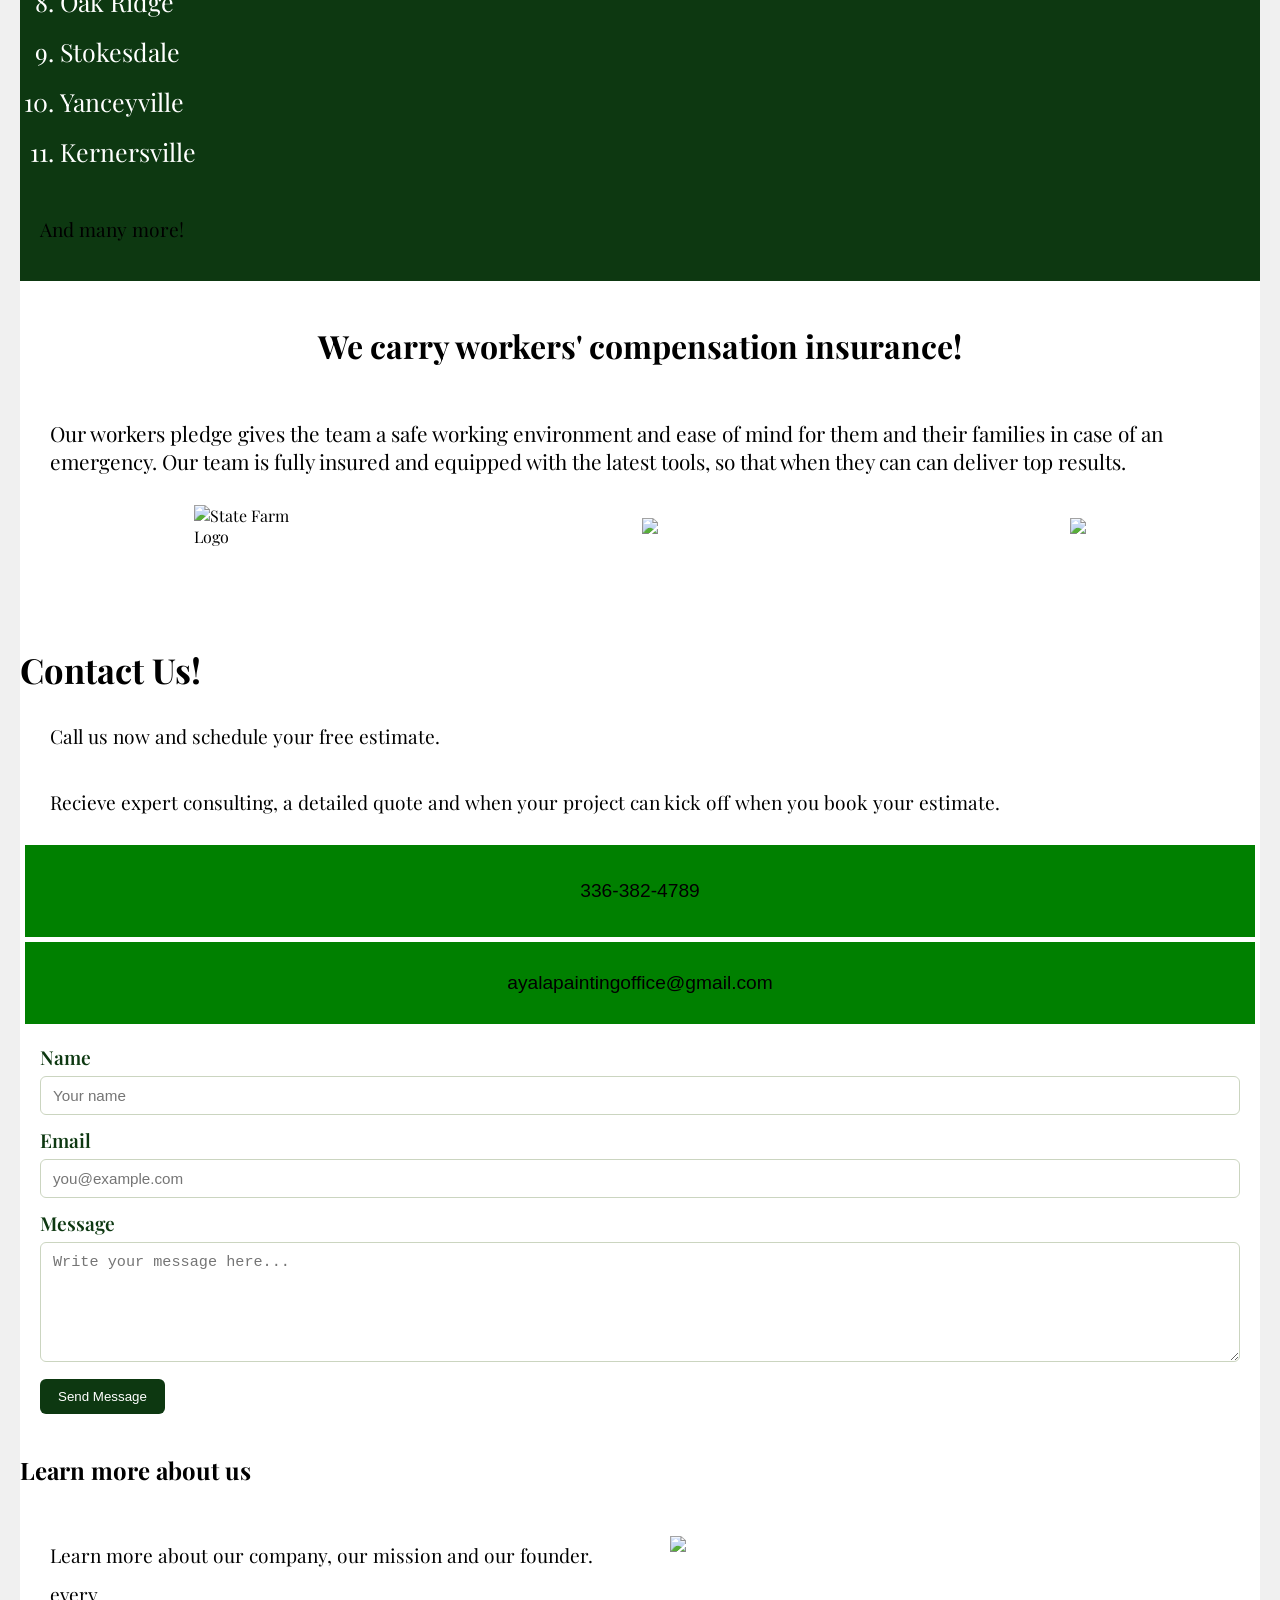
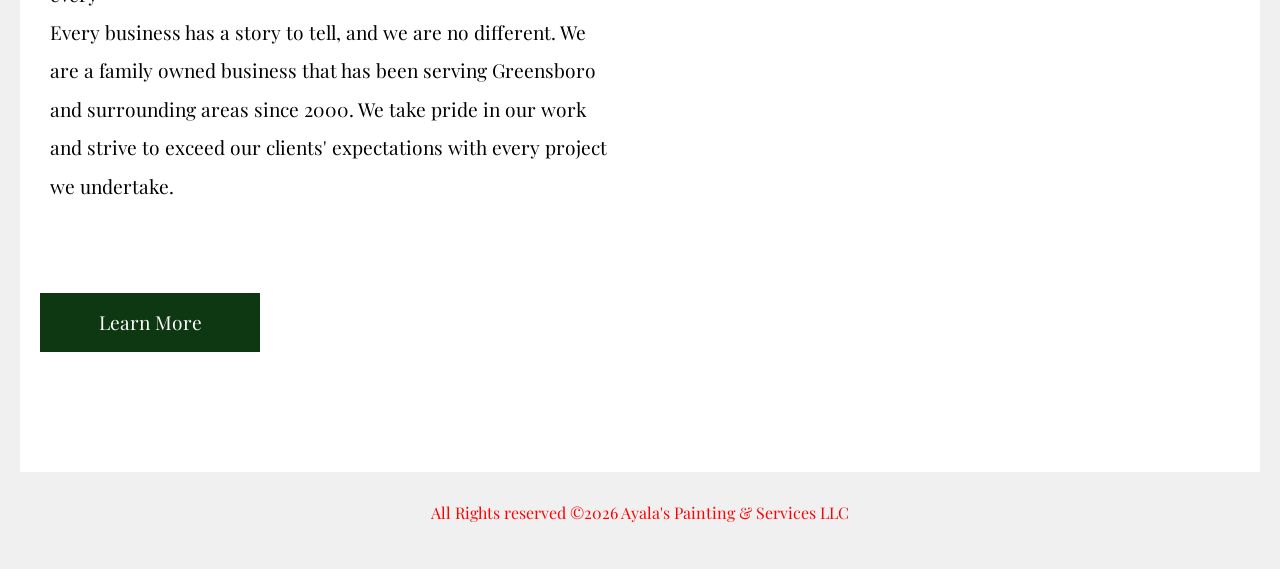
==== commit 66b82ca8: "Oct 19, 2026, 2:29 PM" ====
--- a/index.html
+++ b/index.html
@@ -77,10 +77,13 @@
 
 <section id="main-content">
     <div class="why-choose-us"> 
-   <h2 class="family-owned-h2"><span class="italic-wcu">Family-Owned Business<span><br> based in Greensboro, NC </h2>
+        <div class="why-choose-header">
+            <h2 class="family-owned-h2"><span class="italic-wcu">Family-Owned Business<span><br> based in Greensboro, NC </h2>
+            <img class="elijah-portrait" src="desktop-luis-ayalaaps-official-repo/foldername/elijah-mears-ZsJtv81_kiI-unsplash.jpg" alt="Elijah portrait">
+        </div>
   <p> Greensboro and surrounding areas has trusted us since the early 2000s with every and all kinds of painting projects. We are always ready to serve where its needed </p>
 
-  
+
     
     <ul><li>Fair pricing</li>
     <li>Quality workmanship</li>
--- a/styles.css
+++ b/styles.css
@@ -450,17 +450,30 @@
 
 
 }
+.why-choose-header {
+    display: flex;
+    align-items: center;
+    justify-content: space-between;
+    gap: 0.75rem;
+    margin: 20px 20px 0;
+}
 .why-choose-us h2{
     text-align: left;
-font-size: 2.5em;
-
-line-height: 1em;
-margin: 20px;
-margin-top: 100px;
-
-
-
-
+    font-size: 2.5em;
+    line-height: 1em;
+    margin: 0;
+    margin-top: 25px;
+    flex: 1;
+}
+.elijah-portrait {
+    width: 125px;
+    height: 125px;
+    object-fit: cover;
+    border-radius: 50%;
+    border: 4px solid #0d3811;
+    box-shadow: 0 8px 20px rgba(0, 0, 0, 0.12);
+    margin-top: 10px;
+    flex-shrink: 0;
 }
 .why-choose-us p{
 
@@ -469,7 +482,8 @@
     margin: 10px 0;
     text-align: left;
     color: black;
-    maring: 0 auto;
+    margin: 50px;
+    ;
     
 
 }
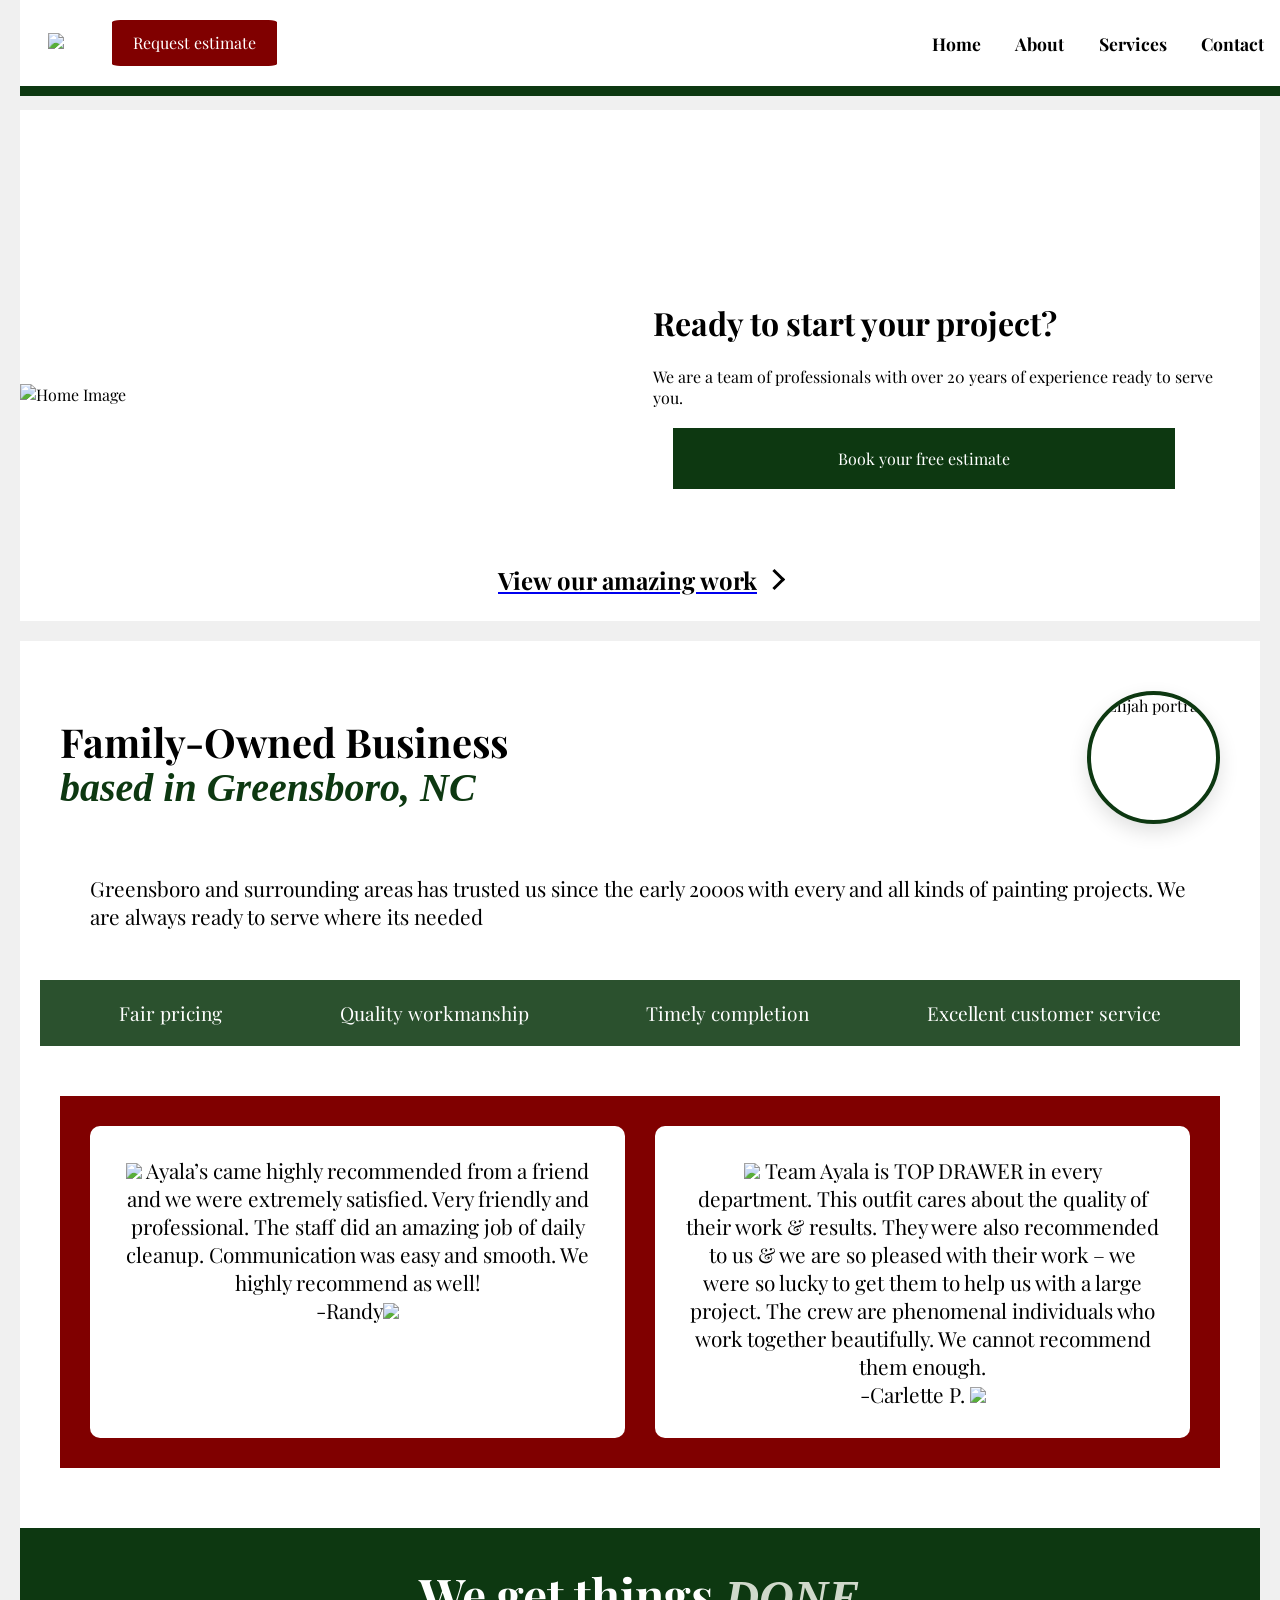
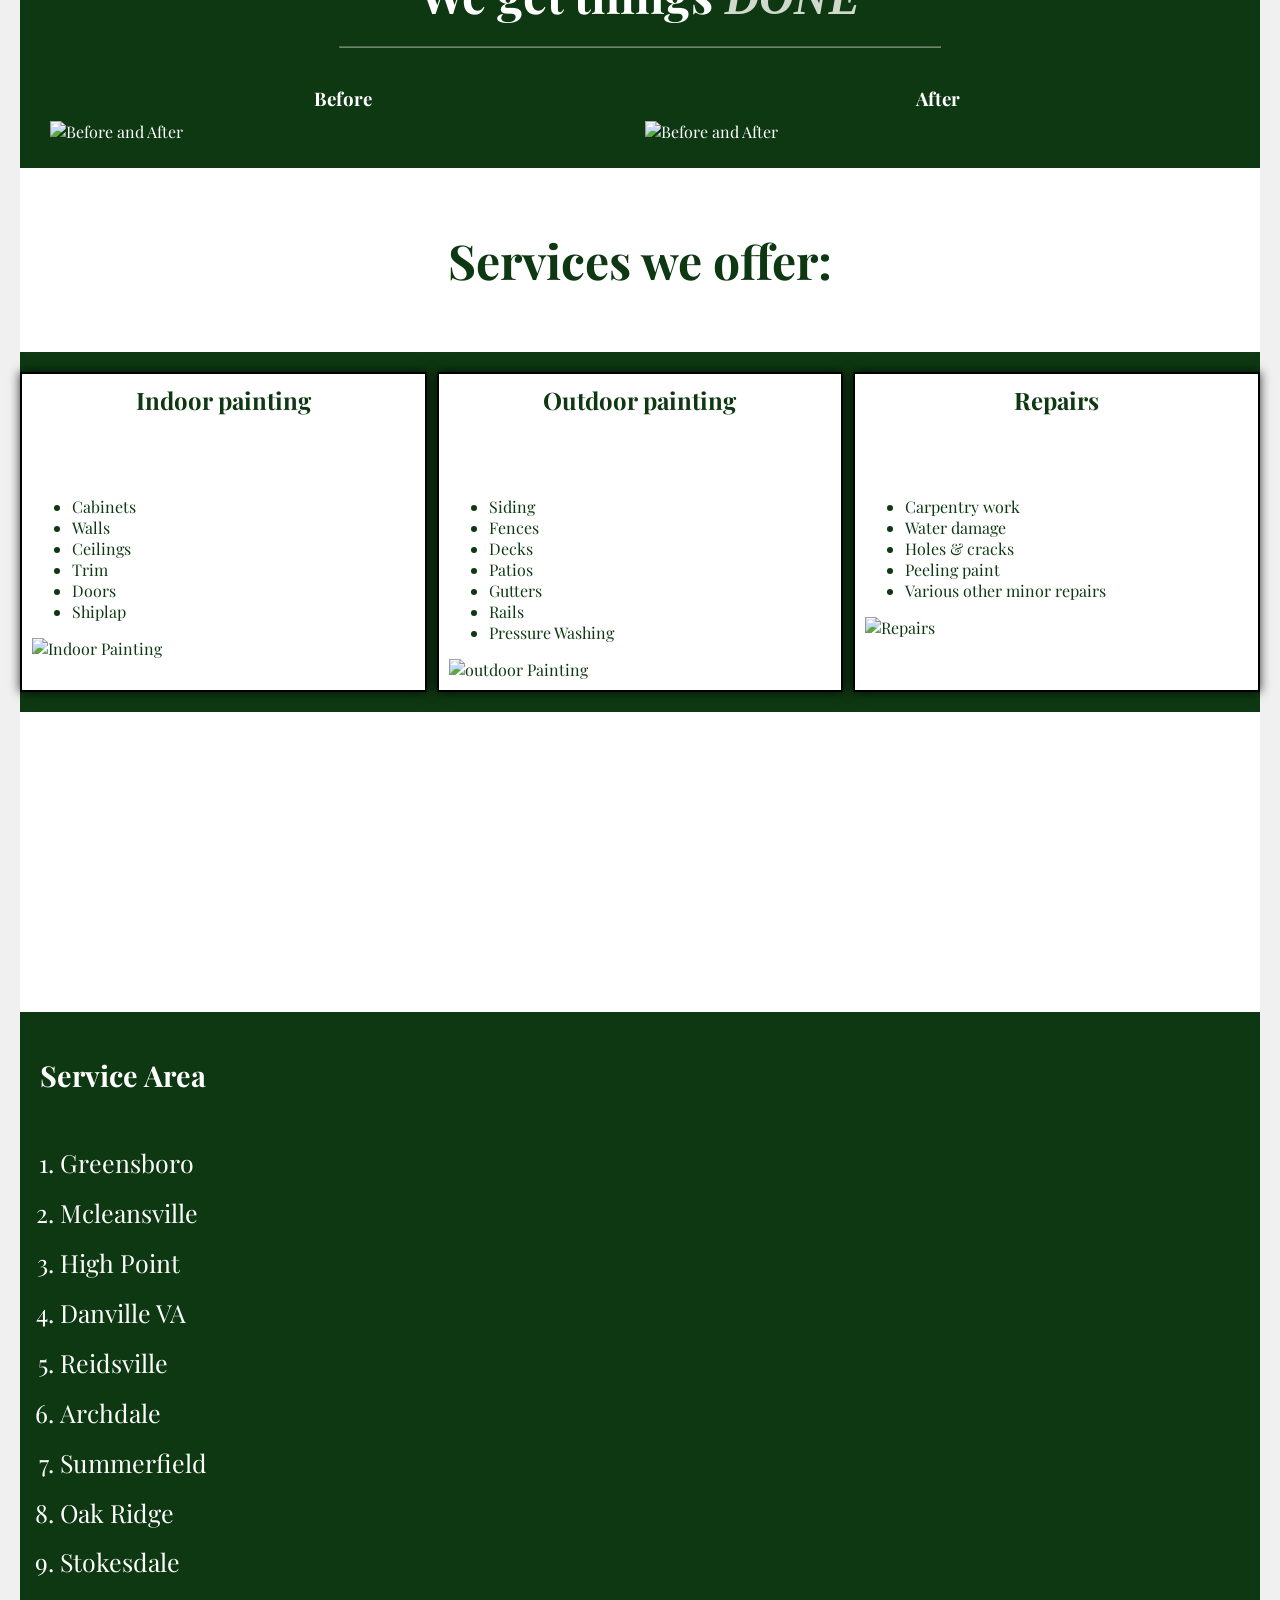
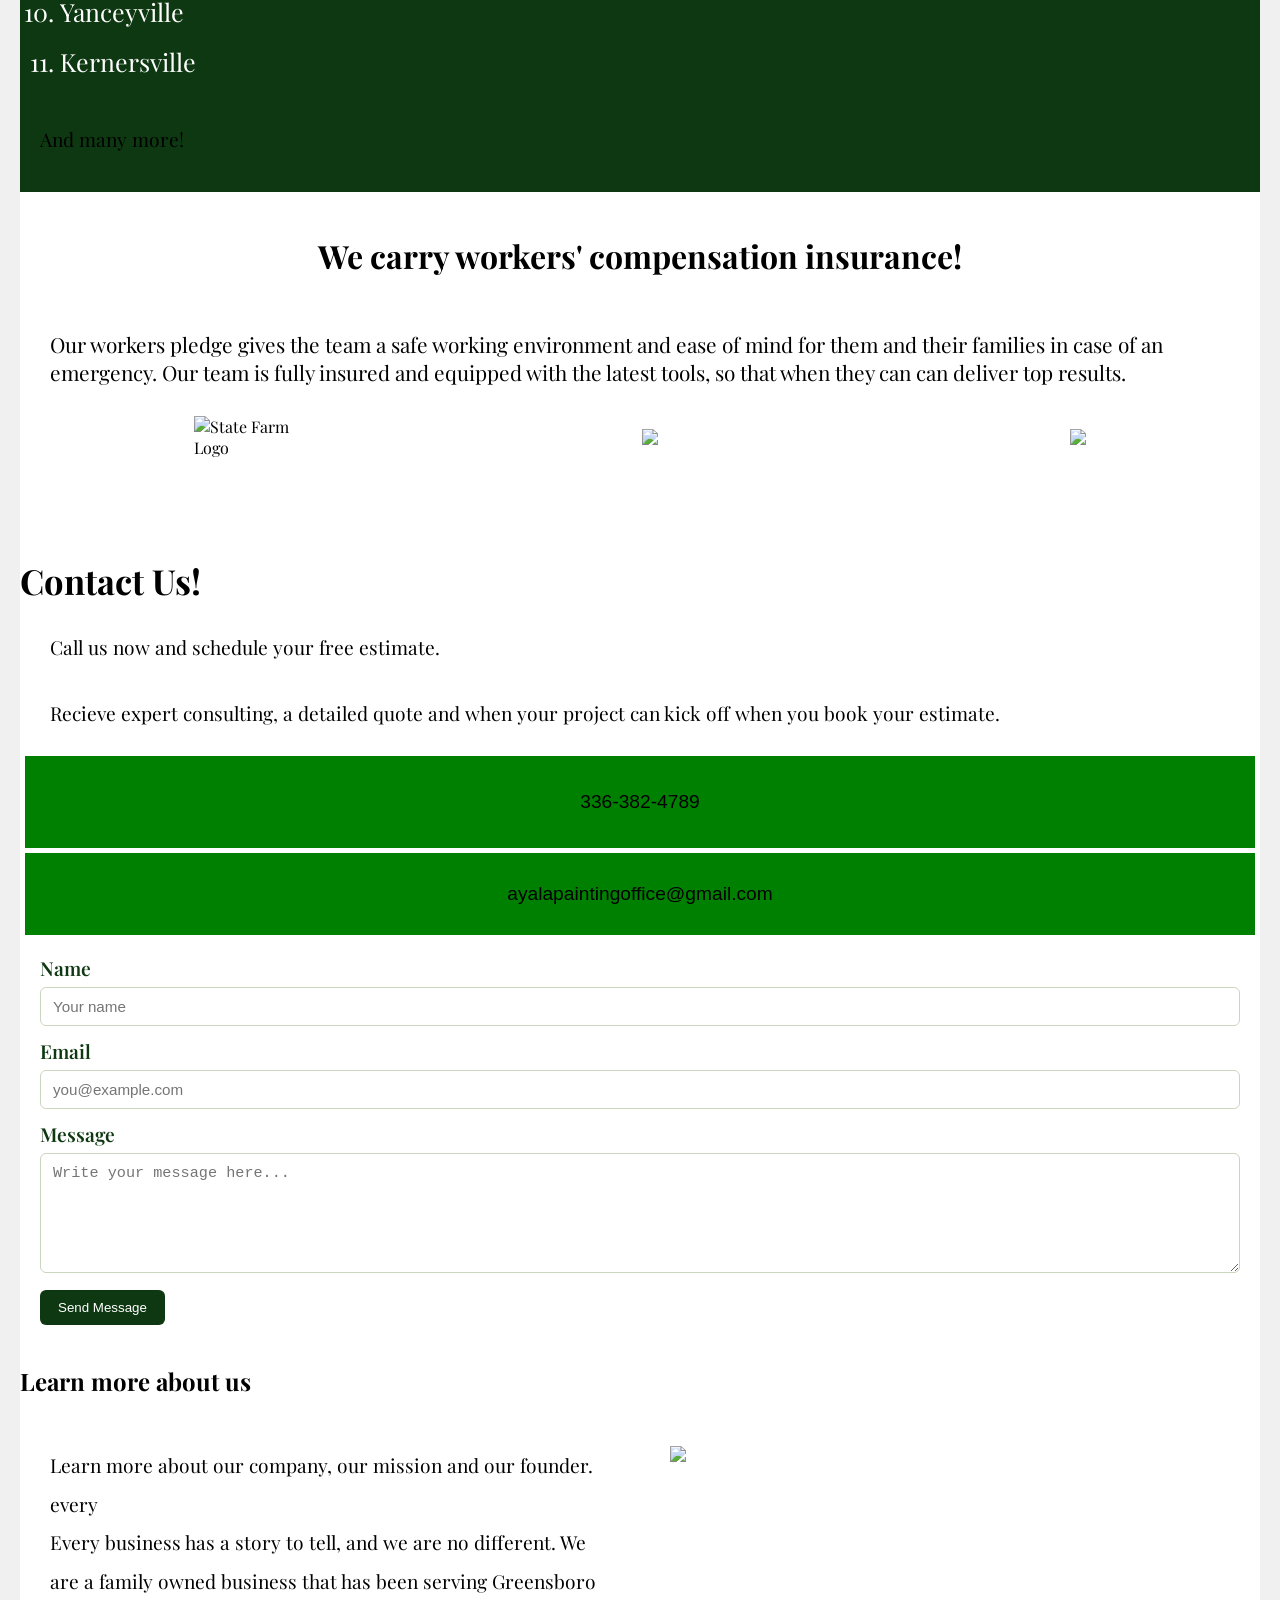
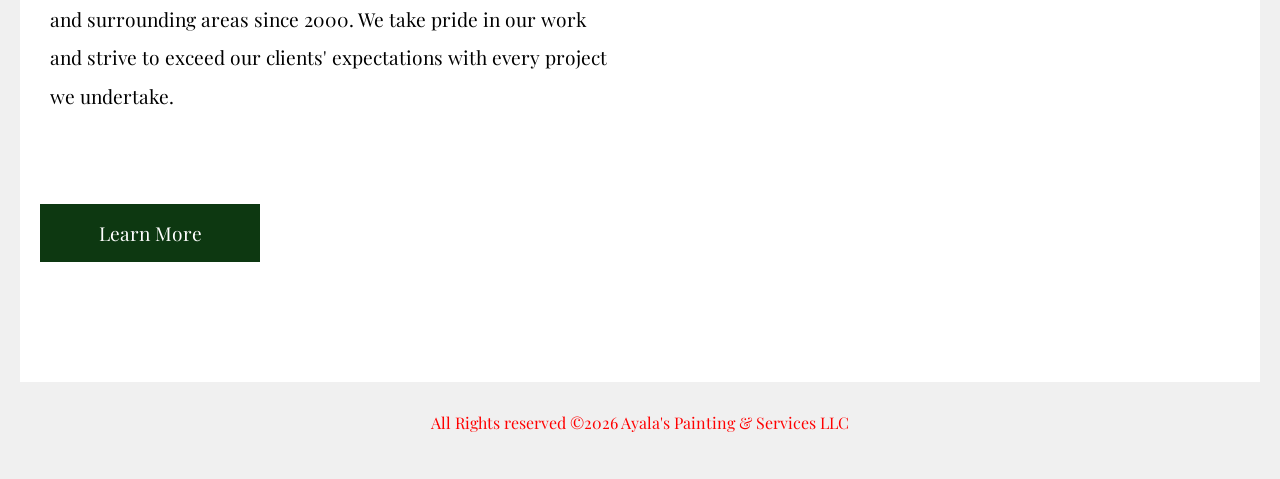
==== commit 83f87e95: "Oct 19, 2026, 2:43 PM" ====
--- a/index.html
+++ b/index.html
@@ -174,7 +174,6 @@
     <div class="service-area">
         <h2>Service Area</h2>
       <ul>
-         <p>Based in Greensboro NC, we serve a large area which includes: 
         
             <li>Greensboro</li>
             <li>Mcleansville</li>
--- a/styles.css
+++ b/styles.css
@@ -492,7 +492,7 @@
     justify-content: space-around;
     align-items: center;
     margin: auto;
-    list-style-type: bullet;
+    list-style-type: none;
     padding: 20px;
     margin: 0 auto;
     margin-bottom: 50px;
@@ -551,20 +551,37 @@
     margin-bottom: 100px;
 
 }
+.after-quote {
+    background-color: #0d3811;
+    padding: 1.5rem 1.25rem 1rem;
+    margin: 1rem 0;
+    color: white;
+
+   
+}
+.after-quote span{
+    font-style: italic;
+}
+.after-quote img{
+    maargin: 0;
+
+}
 .commitment{
     font-weight: bold;
     font-size: 3em;
     text-align: center;
-
-margin: 10px;
+    margin: 10px;
+    color: white;
 
 }
 hr{
     width: 50%;
     margin: 20px auto;
+    border-color: rgba(255,255,255,0.4);
 }
 .commitment > span{
 font-weight: bold;
+color: #d0d9cb;
 
 }
 
@@ -618,25 +635,19 @@
     
 }
 .services-list > div{
-border: 2px solid black;
-padding: 10px;
-box-shadow: 0 0 10px rgba(0, 0, 0, 0.8);
-font-weight: normal;
-background-color: white;
-
-
-
-
-
+    border: 2px solid black;
+    padding: 10px;
+    box-shadow: 0 0 10px rgba(0, 0, 0, 0.8);
+    font-weight: normal;
+    background-color: white;
+    transition: background-color 0.3s ease, box-shadow 0.3s ease, transform 0.3s ease, border-color 0.3s ease;
 }
 
 .services-list > div:hover{
     background-color: #f0f0f0;
     box-shadow: 0 0 10px rgba(177, 25, 25, 0.5);
-    transition: .2s ease-in-out;
-    transform: scale(.95);
+    transform: scale(0.95);
     border: 2px solid #800000;
-    
 }
 
 .services-list  img{
@@ -985,6 +996,10 @@
    
 
     }
+    .service-area .service-description{
+        color: white;
+        background-color: #0d3811;
+    }
 
     .book-now a {
         width: auto;
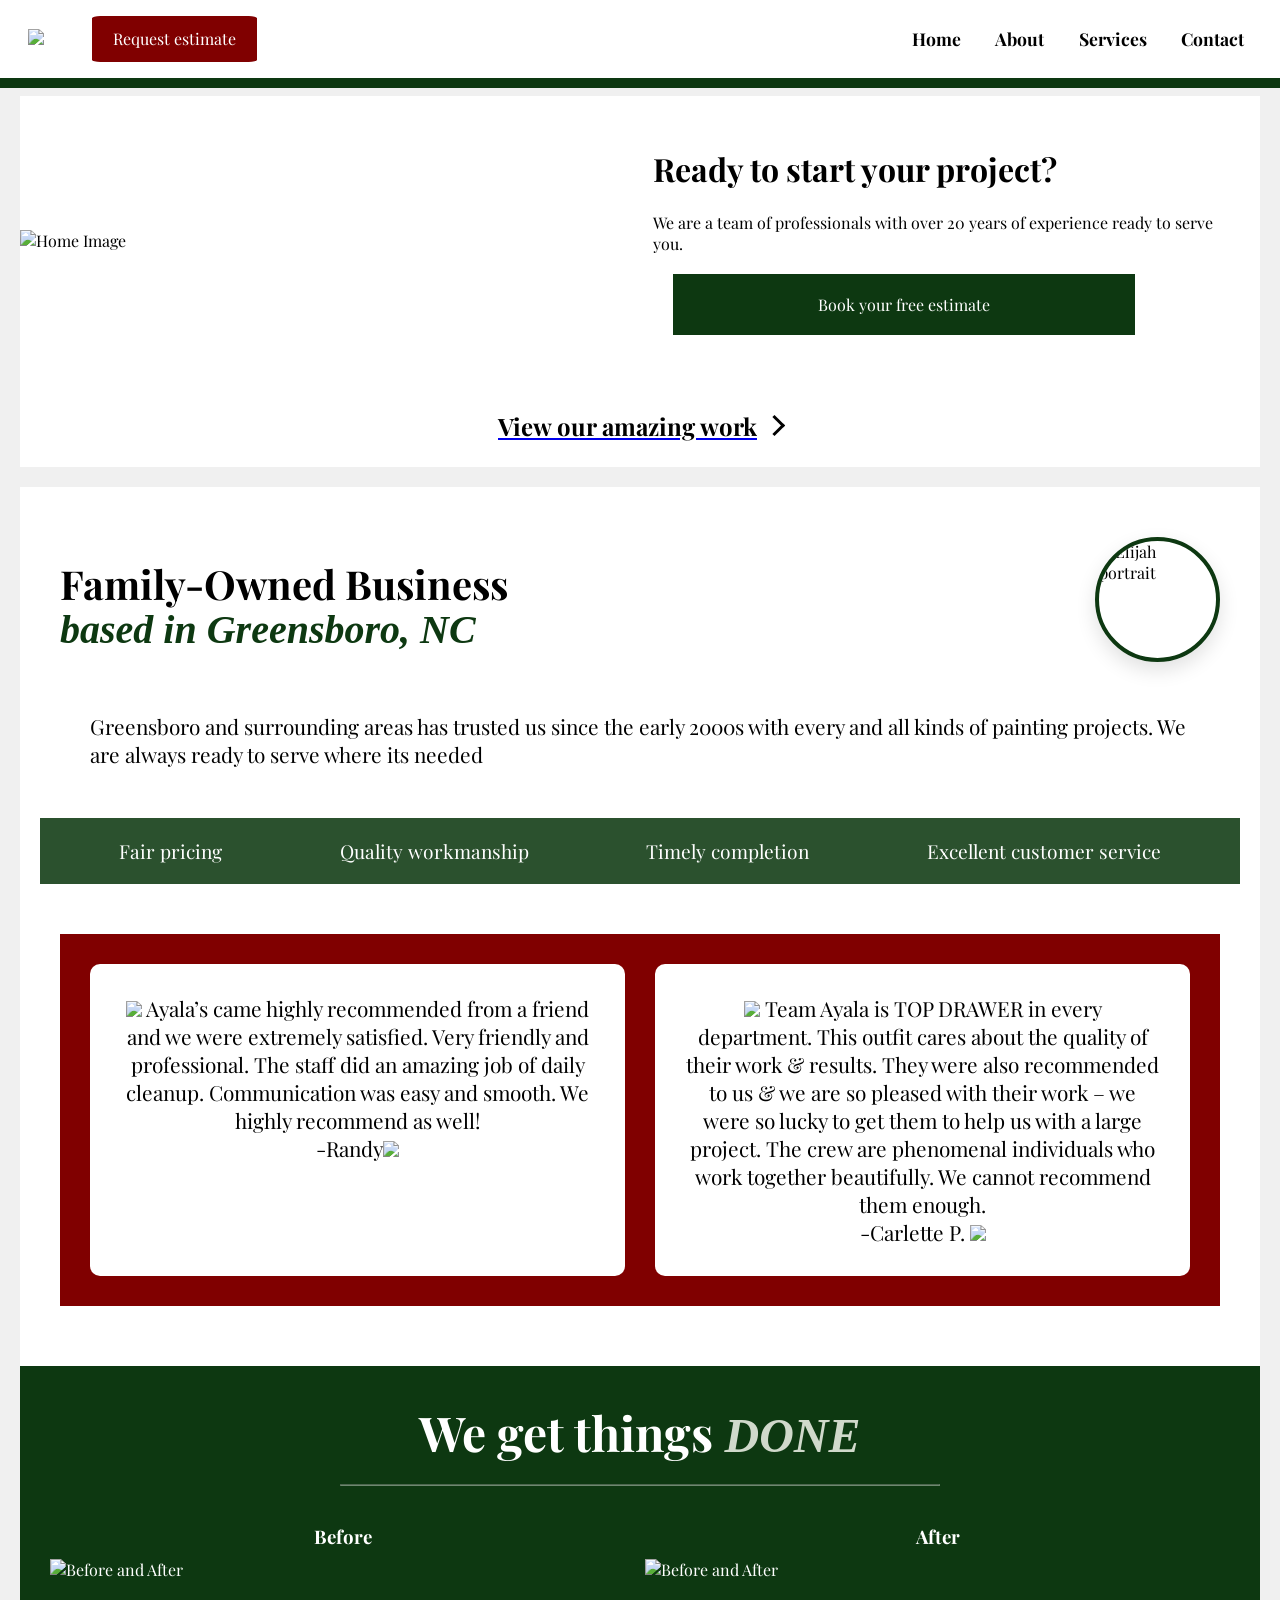
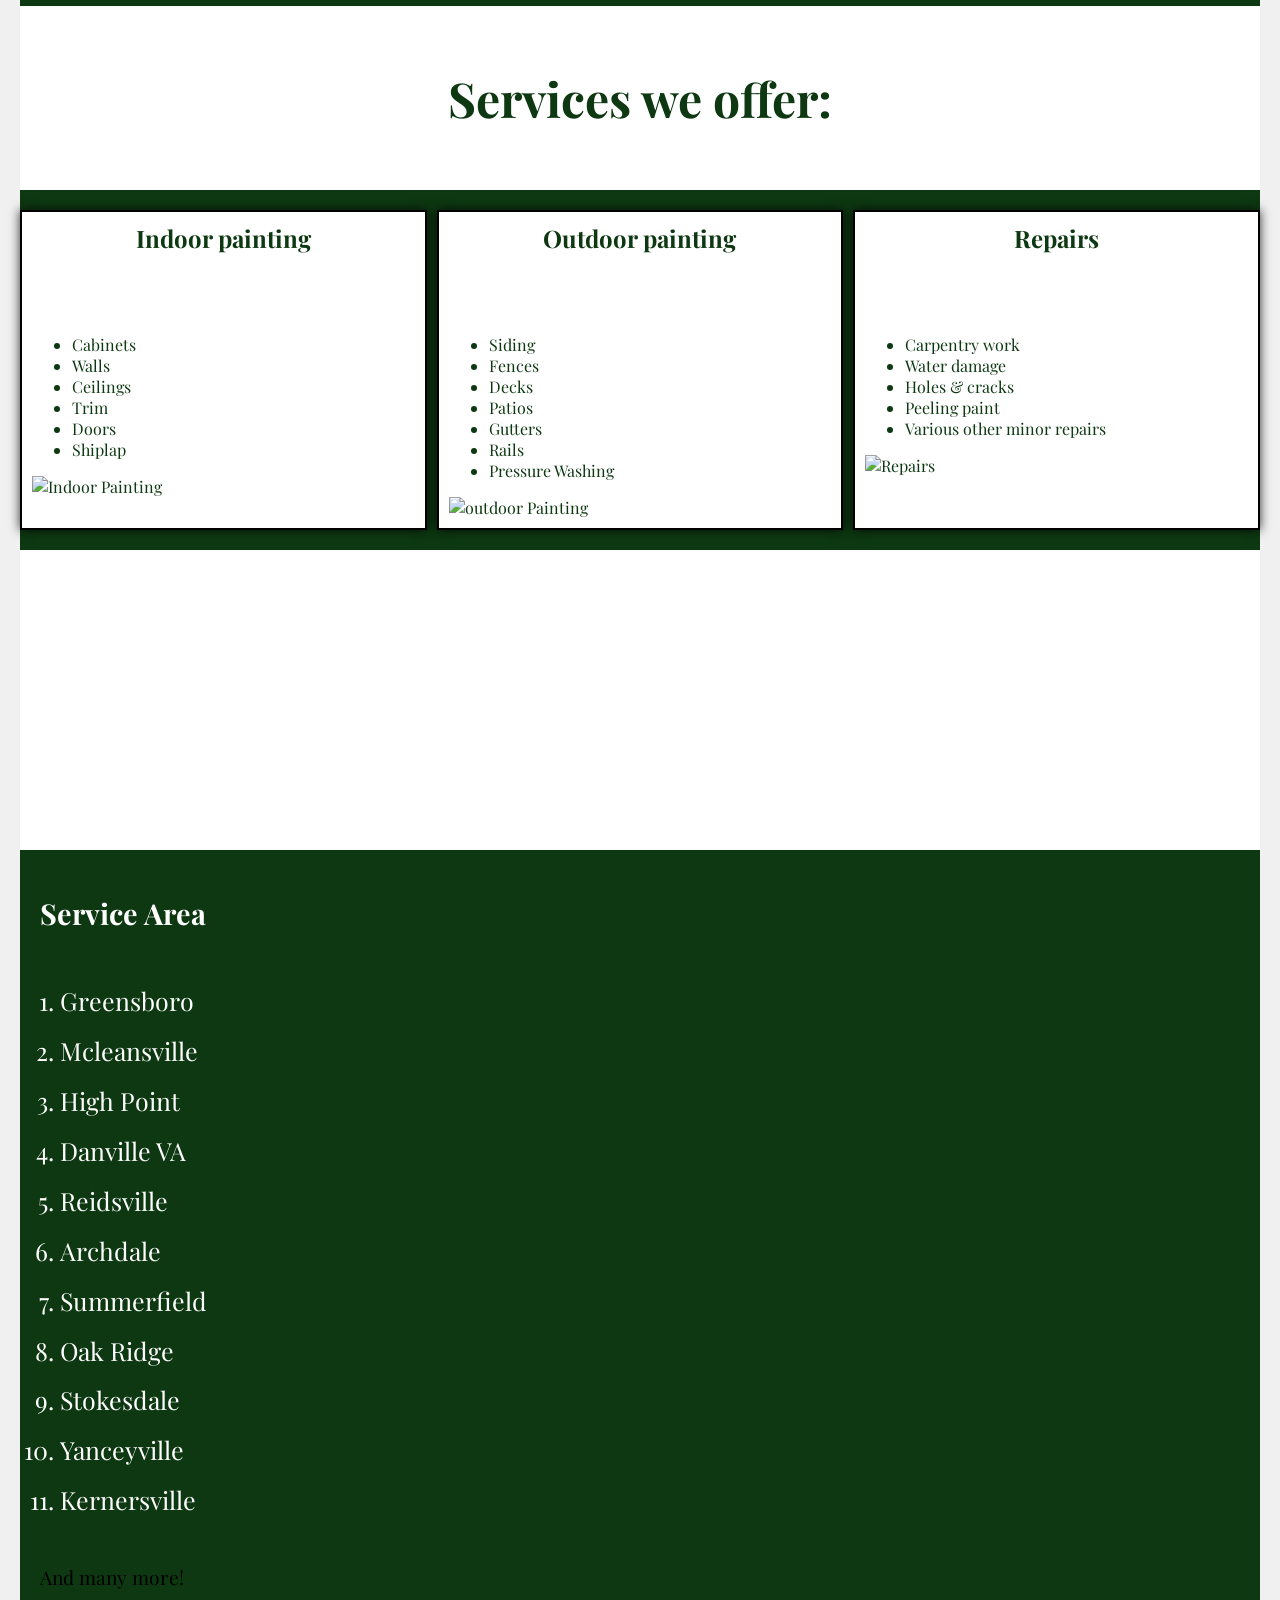
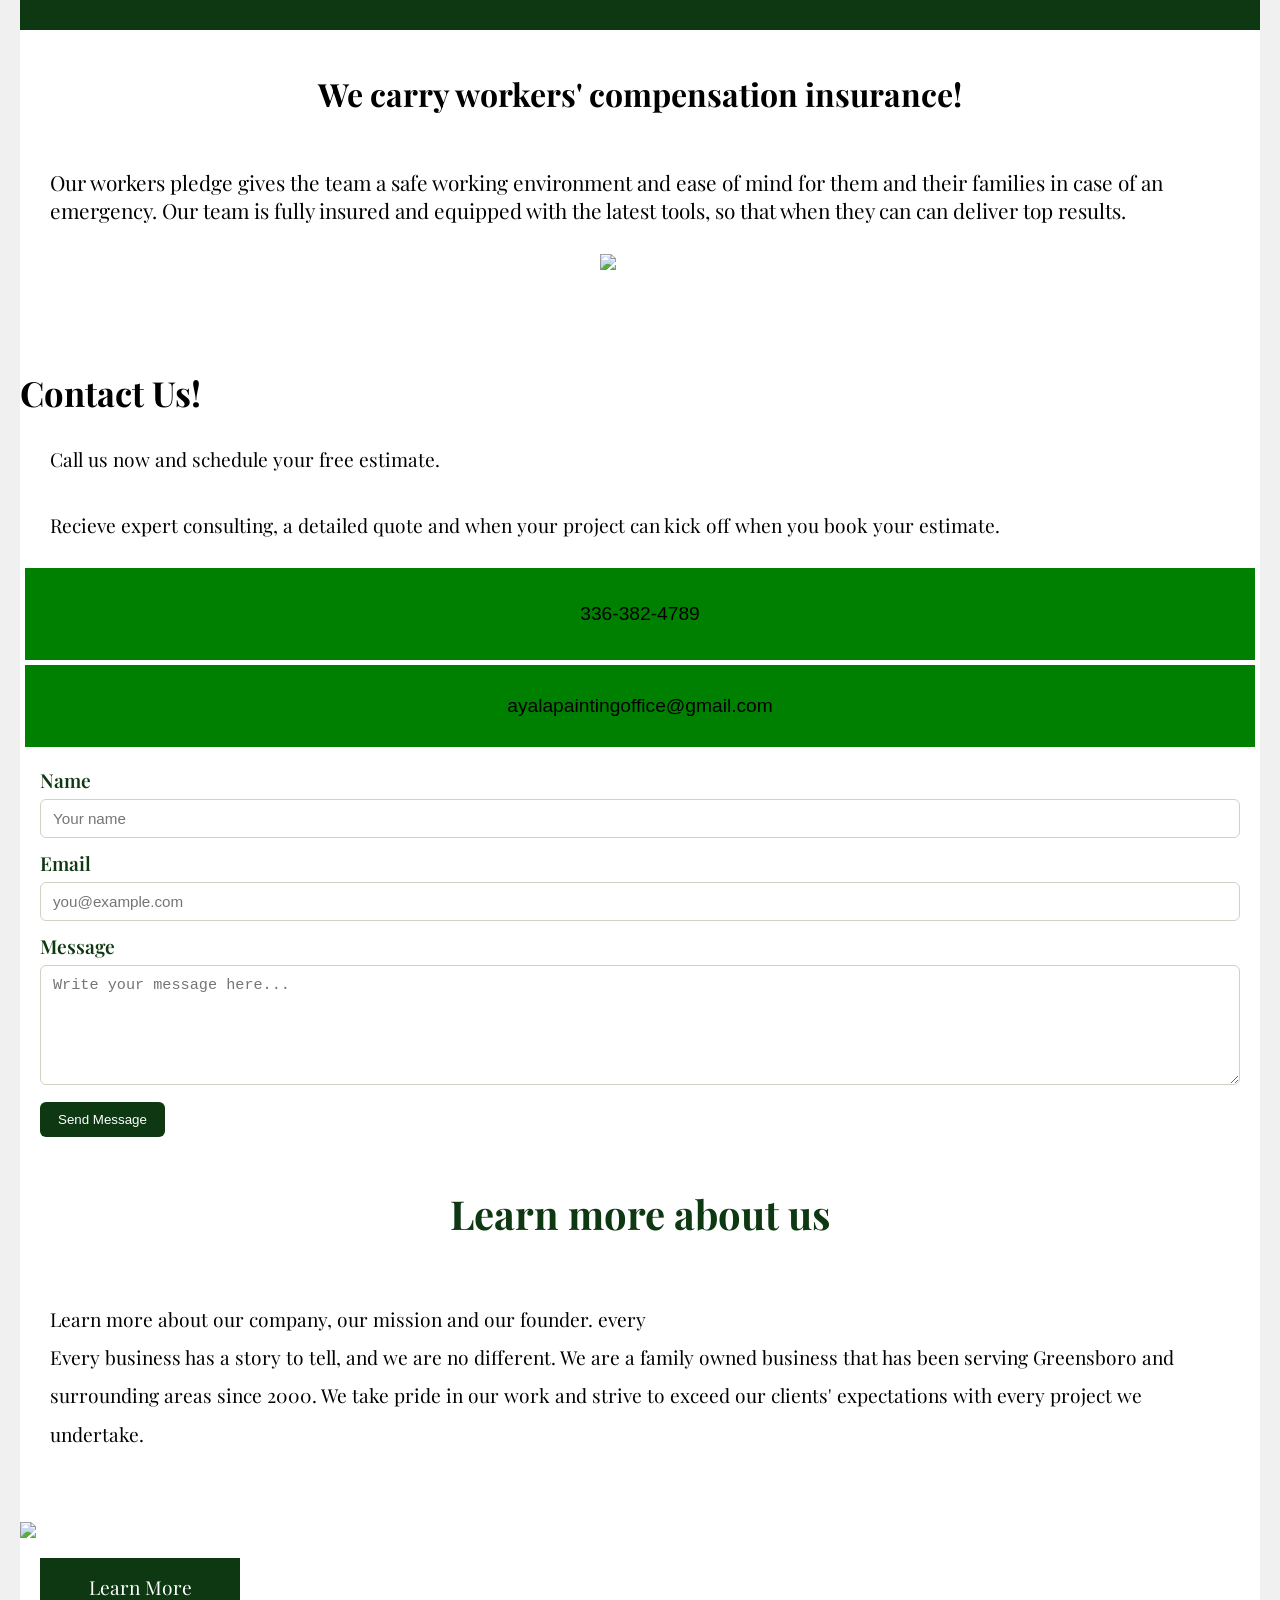
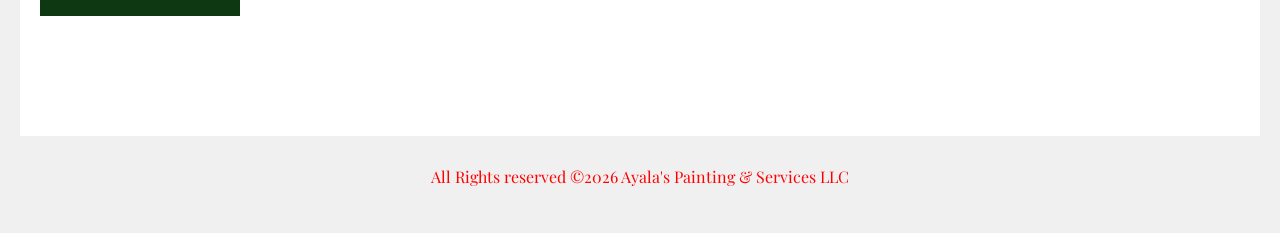
==== commit acae38b7: "Oct 19, 2026, 3:03 PM" ====
--- a/index.html
+++ b/index.html
@@ -205,9 +205,9 @@
         <h4> We carry workers' compensation insurance!</h4>
         <p> Our workers pledge gives the team a safe working environment and ease of mind for them and their families in case of an emergency. Our team is fully insured and equipped with the latest tools, so that when they can can deliver top results.  </p>
   <div class="business-icons">
-    <img src="desktop-luis-ayalaaps-official-repo/foldername/compressedimages%20/tinified/state-farm-logo-5%20copy.svg" alt="State Farm Logo" width="100px">
+    
 <img src="desktop-luis-ayalaaps-official-repo/foldername/compressedimages%20/tinified/bmic-logo-main%20copy.svg"width="80px"> 
-<img src="desktop-luis-ayalaaps-official-repo/foldername/compressedimages%20/tinified/sw-logo-header-up%20copy.png" >
+
 </div>
     
 <div class="contact-container">
@@ -246,9 +246,9 @@
 
 
  
-
+<div class="about-us"> 
 <h2> Learn more about us</h2>
-<div class="about-us"> 
+
     
     <p>Learn more about our company, our mission and our founder.
     every <br>
@@ -258,7 +258,7 @@
 
     <img src="desktop-luis-ayalaaps-official-repo/foldername/compressedimages%20/tinified/familyphoto1%20copy.jpeg" width="200px">
     <a href="about-page.html"> 
-<div class="about-btn" href="contact-us.html"> 
+<div class="about-btn" href="about-page.html"> 
     <p> Learn More </p>
 </div>
 </a>
--- a/styles.css
+++ b/styles.css
@@ -1,11 +1,15 @@
+* {
+    box-sizing: border-box;
+}
+
 body{
     font-family: 'Playfair Display', serif;
-    margin: auto;
+    margin: 0;
     max-width: 100%;
-    padding: 20px;
+    padding: 96px 20px 20px;
     background-color: #f0f0f0;
     color: black;
-    padding-top: 110px;
+    overflow-x: hidden;
 
 }
 footer p{
@@ -54,8 +58,8 @@
 }
 #main-content{
     background: white;
-    margin: 20px;
-    width: 100%;
+    margin: 20px 0;
+    width: auto;
    
 
 
@@ -114,14 +118,18 @@
  #header{
     display: flex;
     align-items: center;
+    justify-content: space-between;
     background-color: white;
     margin: 0;
     border-bottom: 10px solid #0d3811;
     position: fixed;
     top: 0;
-   width: 100%;
-   min-height: 86px;
-   z-index: 100;
+    left: 0;
+    right: 0;
+    width: 100%;
+    min-height: 86px;
+    z-index: 100;
+    box-sizing: border-box;
 
 
 
@@ -168,10 +176,8 @@
 #home{
    padding: 0px;
    margin: 0px;
-
-    background-color: white;
-    padding-top: 140px;
-    
+   background-color: white;
+   
  
 }
 .view-projects h2{
@@ -708,11 +714,13 @@
 
 
 }
-
+div .contact-container{
+    background-color: #0d3811;
+    
+}
 .contact-container{
     font-size: 1.2em;
     margin: 0;
-    background-color: #0d3811;
     padding: 0px;
     display: grid;
     grid-template-columns: 1fr;
@@ -880,12 +888,13 @@
 }
 
 .about-us h2{
-    background-color: #800000;
-    color: white;
-    margin: 5px;
-    margin-bottom: 20px;
+    
+ font-size: 2.5em;
+    text-align: center;
+    margin: 20px;
     padding: 10px;
-    margin-top: 200px;
+    color: #0d3811;
+
 
 }
 .about-us p{
@@ -913,12 +922,14 @@
 .about-us img{
     width: 80%;
     height: auto;
-    margin: 20px;
-    padding: 10px;
+    align-items: center;
+    display: flex;
+    flex-direction: column;
+
 }
 .about-us{
     display: grid;
-    grid-template-columns: 1fr 1fr;
+    
 }
 
 @media screen and (min-width: 400px) and (max-width: 768px) {
@@ -1010,19 +1021,19 @@
 
     .nav-bar {
         width: 100%;
-        margin: 2px;
-        
+        margin: 0;
+        padding: 0 0.75rem 0.5rem;
         flex-direction: column;
         align-items: flex-end;
     }
 
     .nav-toggle {
         display: block;
-        margin: 0.5rem;
-      
+        margin: 0.25rem 0 0;
+        margin-left: auto;
     }
     .nav-bar button{
-        margin-right: 40px;
+        margin-right: 0;
 
     }
 
